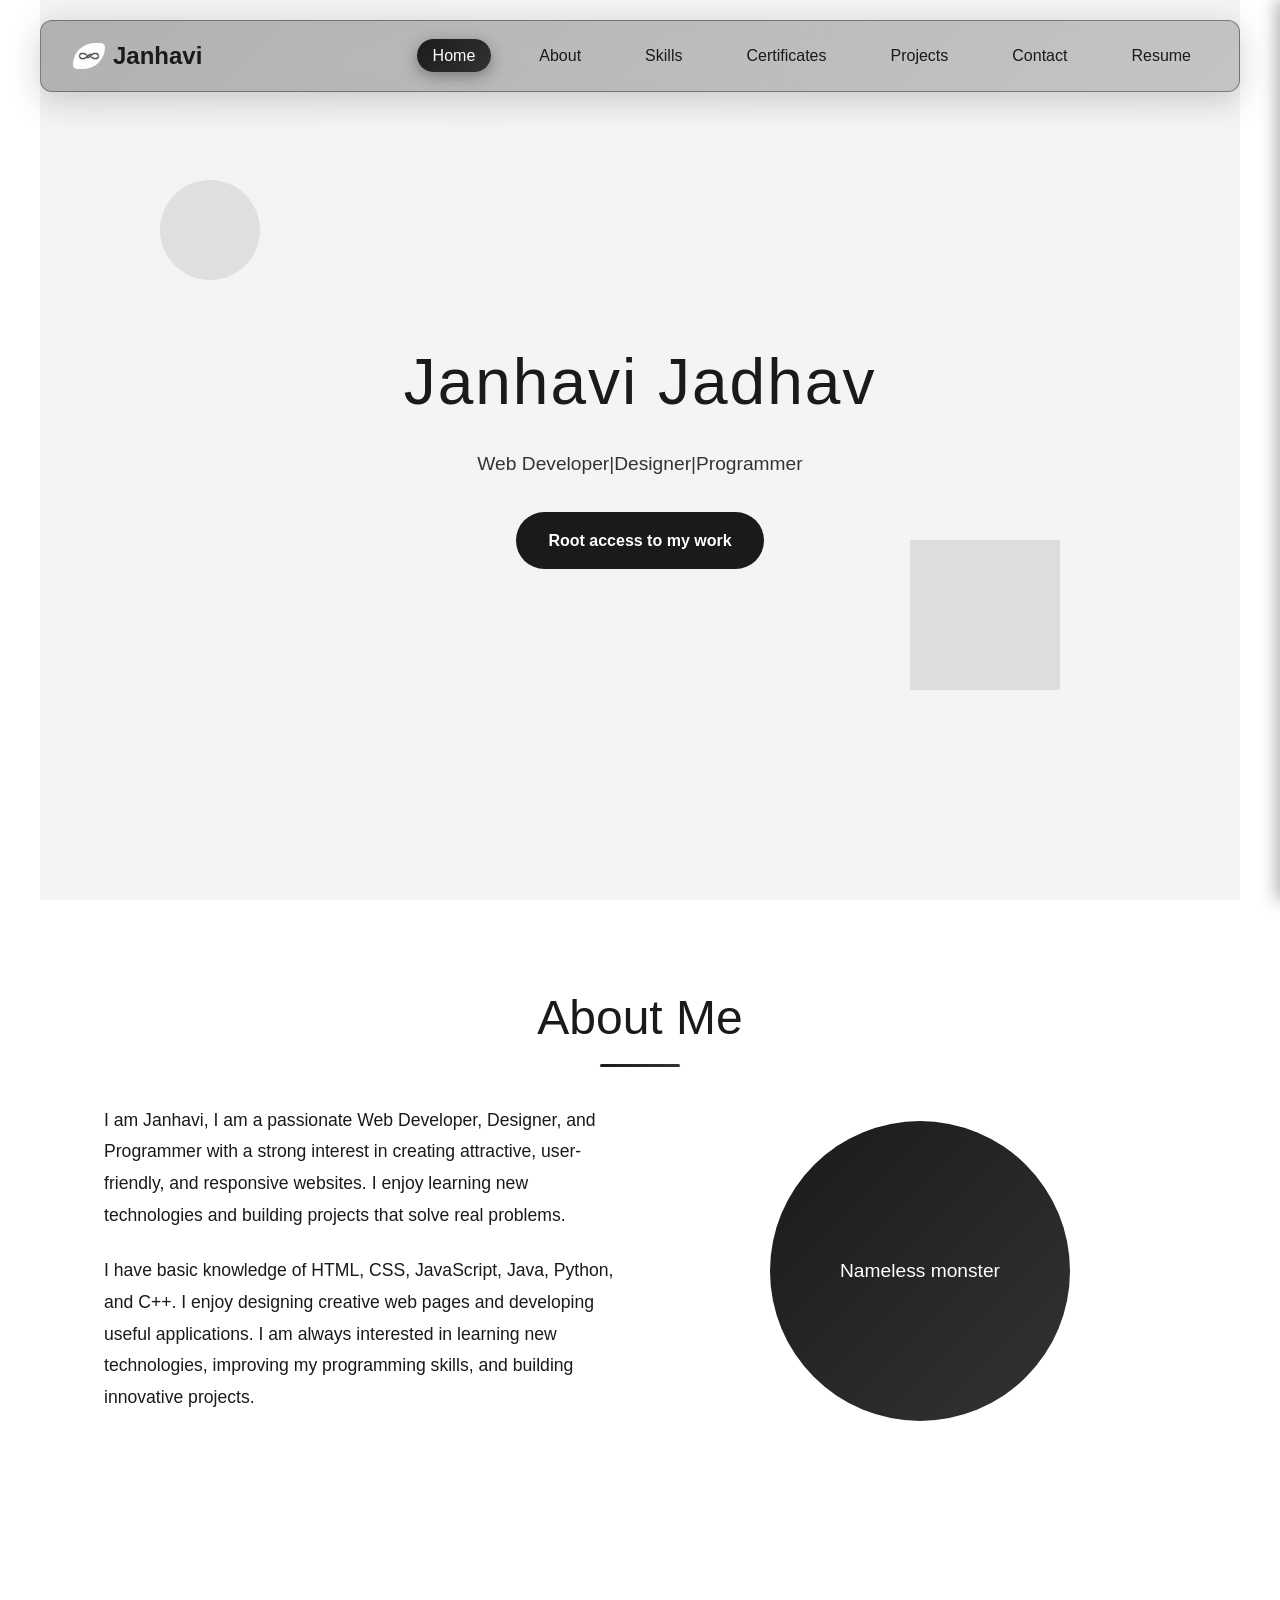
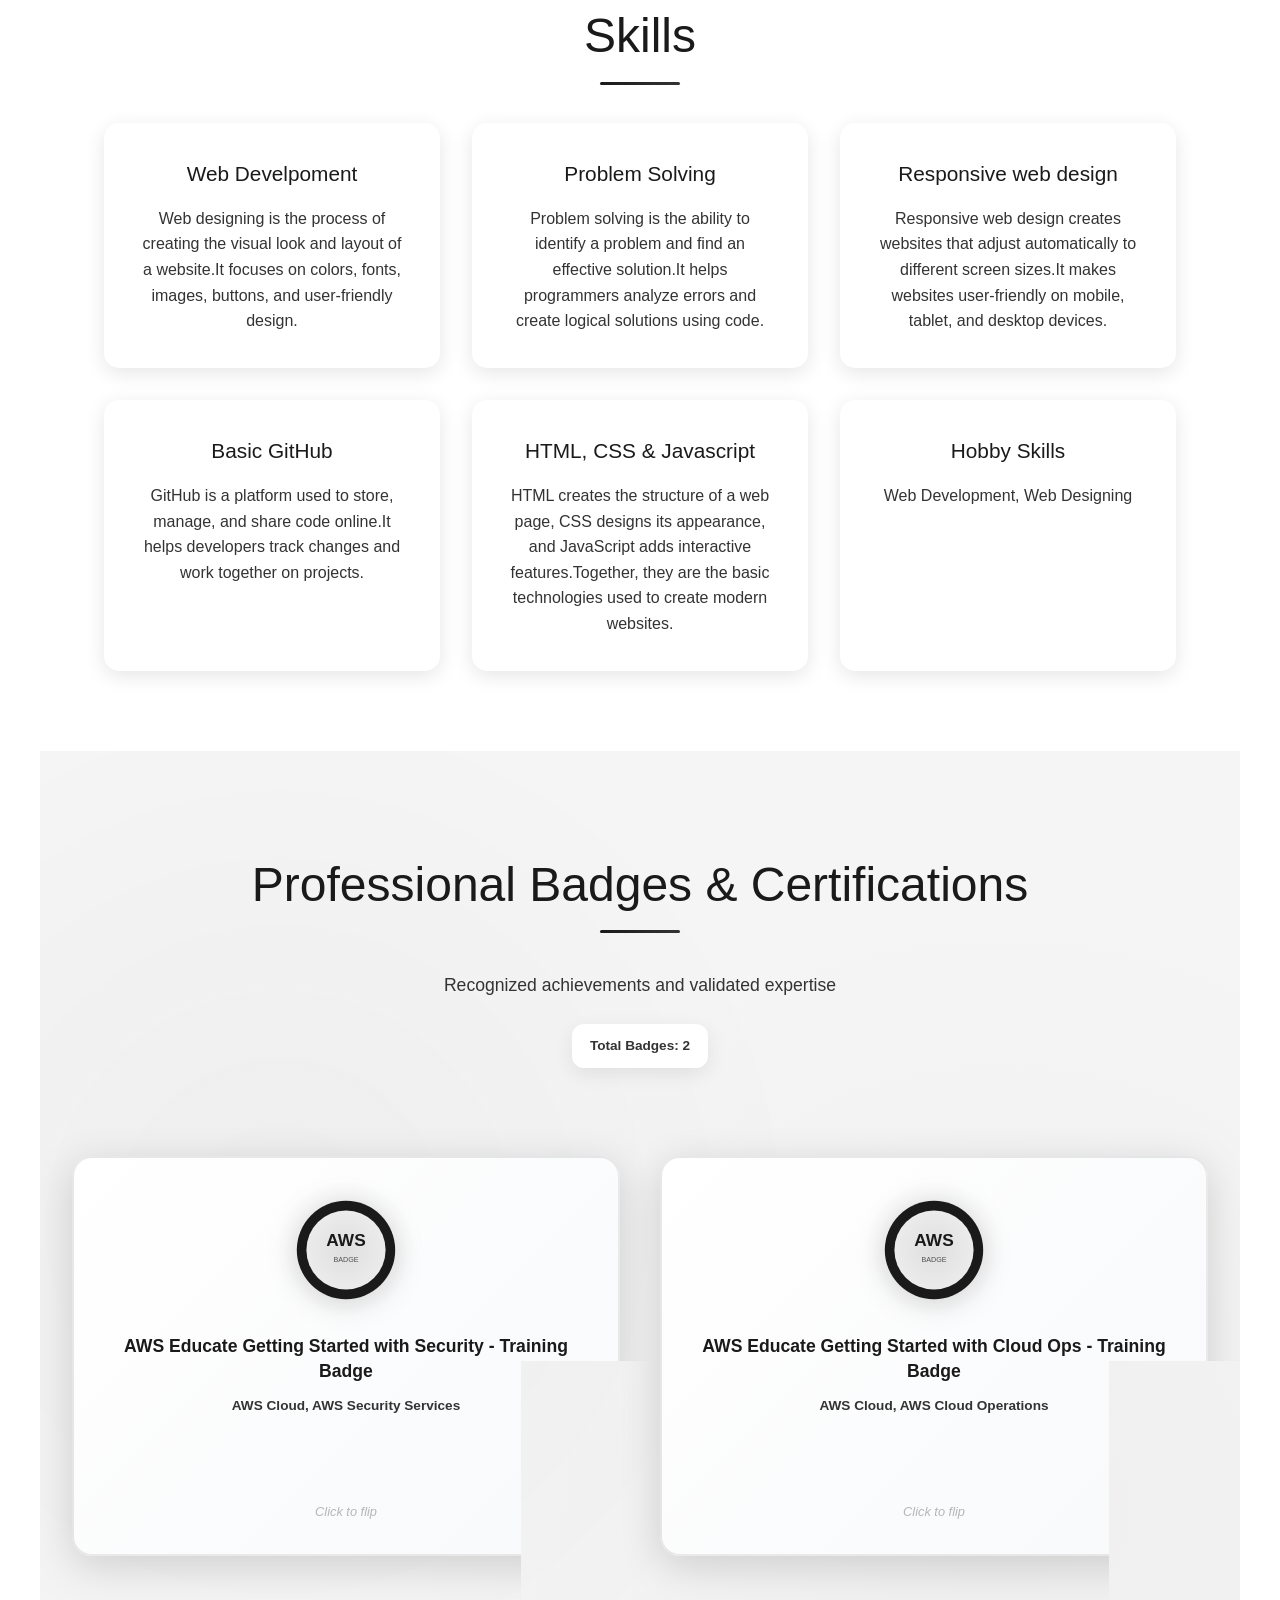
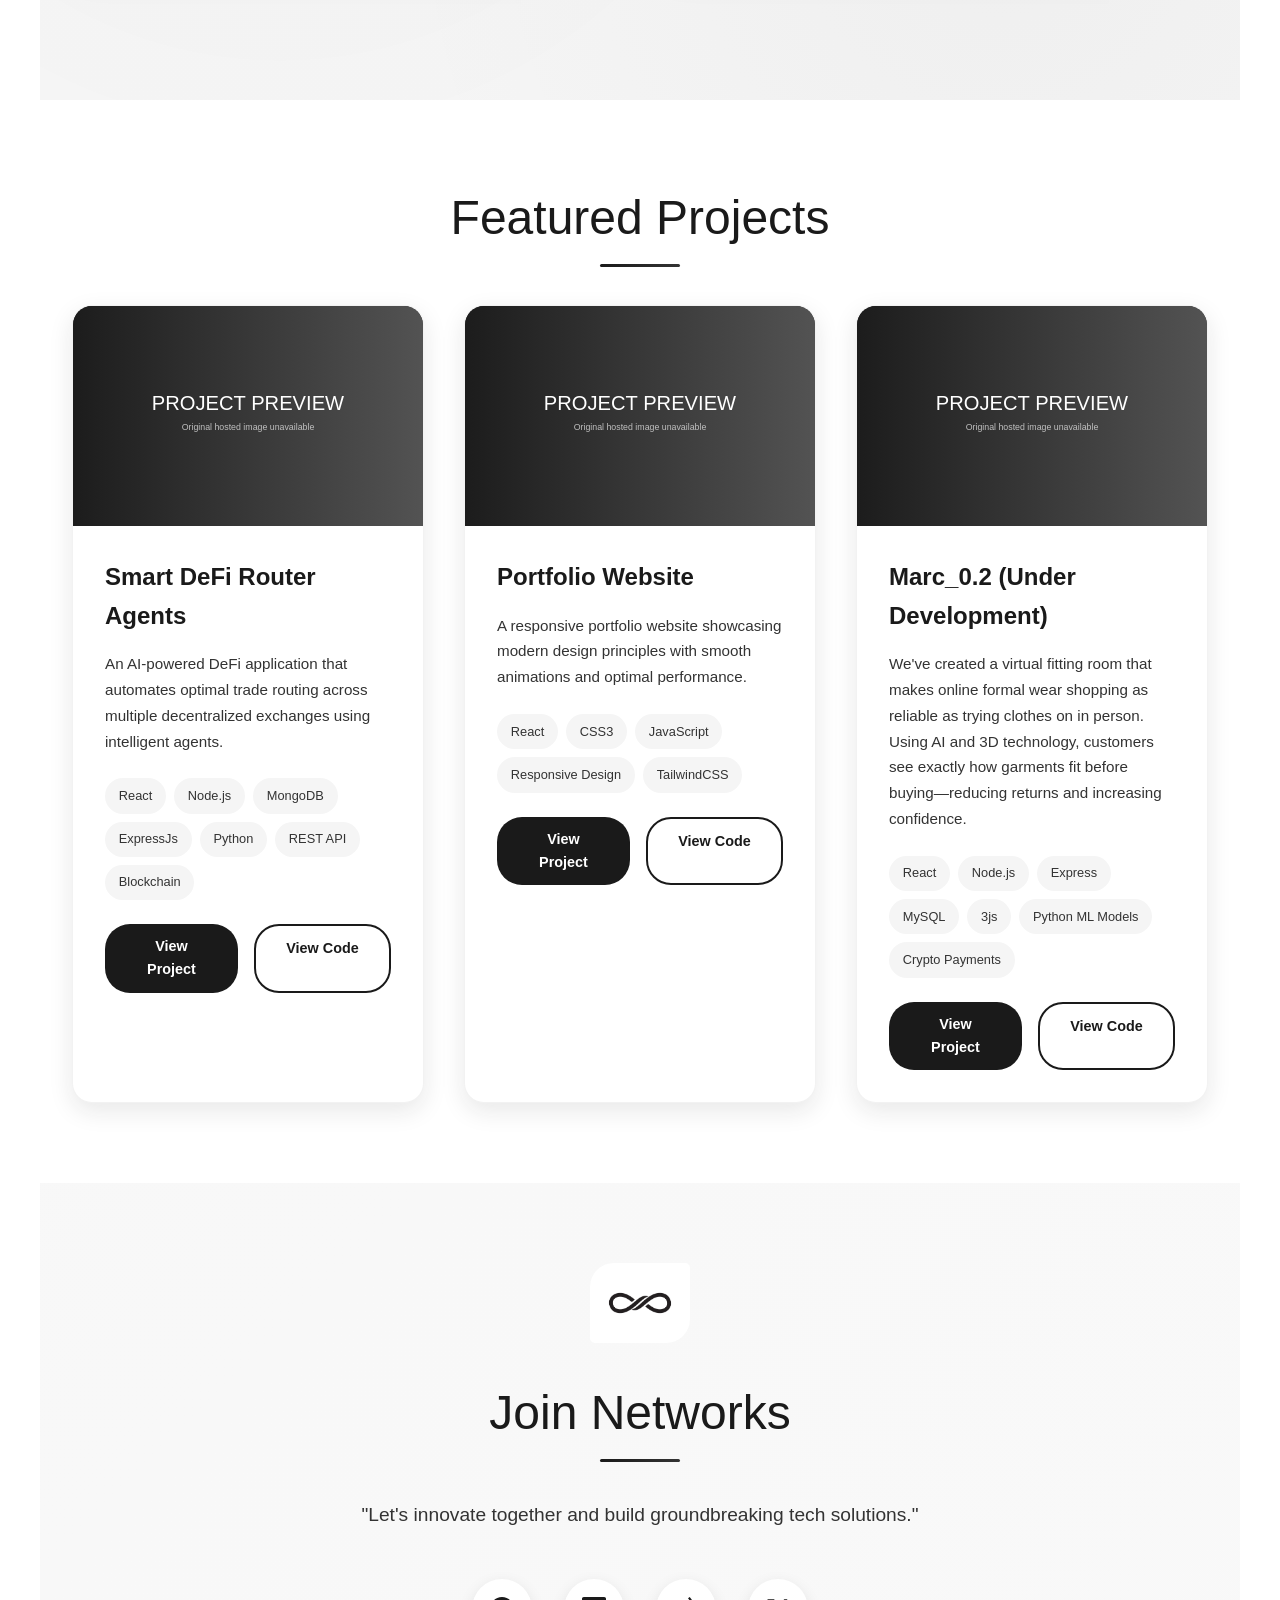
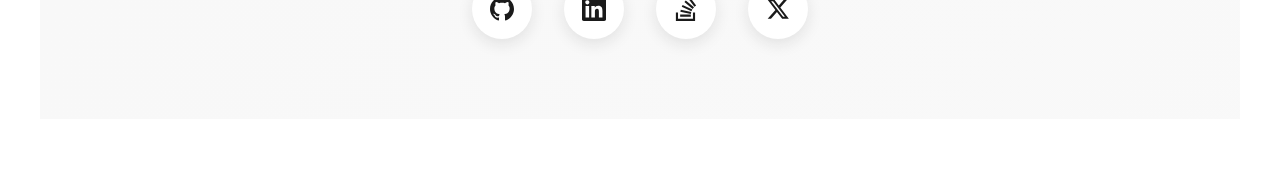
==== index.html @ e9f33928 "first commit" ====
<!doctype html>
<html lang="en">
<head>
  <meta charset="UTF-8" />
  <meta name="viewport" content="width=device-width, initial-scale=1.0" />
  <meta name="description" content="Janhavi Jadhav portfolio recreation in plain HTML, CSS and JavaScript." />
  <title>Janhavi Jadhav</title>
  <link rel="icon" href="assets/images/sb-mark.jpg" type="image/svg+xml" />
  <link rel="stylesheet" href="assets/css/styles.css" />
  <link rel="stylesheet" href="resume1.html">
  <script src="assets/js/main.js" defer></script>
</head>
<body>
  <div class="progress-bar" id="progressBar" style="width:0%"></div>

  <!-- Mobile sidebar -->
  <div class="sidebar-overlay" id="sidebarOverlay"></div>

  <aside class="sidebar" id="sidebar" aria-label="Mobile navigation">
    <div class="sidebar-header flex justify-between items-center">
      <div class="sidebar-logo flex items-center gap-2">
        <img src="assets/images/sb-mark.jpg" alt="Logo" class="logo-section" />
        <span>Janhavi</span>
      </div>

      <button class="hamburger active" id="sidebarClose" aria-label="Close navigation">
        <span></span><span></span><span></span>
      </button>
    </div>

    <ul class="sidebar-nav">
      <li><a class="sidebar-link active" href="#home">Home</a></li>
      <li><a class="sidebar-link" href="#about">About</a></li>
      <li><a class="sidebar-link" href="#skills">Skills</a></li>
      <li><a class="sidebar-link" href="#badges">Certificates</a></li>
      <li><a class="sidebar-link" href="#projects">Projects</a></li>
      <li><a class="sidebar-link" href="#contact">Contact</a></li>
      <li><a class="nav-link" href="resume1.html">Resume</a></li>
    </ul>
  </aside>

  <!-- Desktop / mobile top navigation -->
  <nav>
    <div class="nav-contains">
      <div class="nav-container">
        <div class="logo flex items-center gap-2 max-w-6xl">
          <a href="#home" aria-label="Go home">
            <img src="assets/images/sb-mark.jpg" alt="Logo" class="logo-section" />
          </a>
          <span>Janhavi</span>
        </div>

        <ul class="nav-links">
          <li><a class="nav-link active" href="#home">Home</a></li>
          <li><a class="nav-link" href="#about">About</a></li>
          <li><a class="nav-link" href="#skills">Skills</a></li>
          <li><a class="nav-link" href="#badges">Certificates</a></li>
          <li><a class="nav-link" href="#projects">Projects</a></li>
          <li><a class="nav-link" href="#contact">Contact</a></li>
          <li><a class="nav-link" href="Resume1.html">Resume</a></li>
        </ul>

        <button class="hamburger" id="hamburger" aria-label="Open navigation">
          <span></span><span></span><span></span>
        </button>
      </div>
    </div>
  </nav>

  <main>
    <!-- HERO -->
    <section id="home" class="hero">
      <div class="floating-shape shape-1"></div>
      <div class="floating-shape shape-2"></div>

      <div class="hero-content">
        <h1>Janhavi Jadhav</h1>
        <p>Web Developer|Designer|Programmer</p>
        <a href="#about" class="cta-button">Root access to my work</a>
      </div>
    </section>

    <!-- ABOUT -->
    <section id="about">
      <h2 class="section-title">About Me</h2>

      <div class="about-content">
        <div class="about-text">
          <p>
            I am Janhavi, I am a passionate Web Developer, Designer, and Programmer with a strong interest 
            in creating attractive, user-friendly, and responsive websites.
            I enjoy learning new technologies and building projects that solve real problems.
          </p>
          <p>
             
            I have basic knowledge of HTML, CSS, JavaScript, Java, Python, and C++. I enjoy designing creative web pages and developing useful applications.
             I am always interested in learning new technologies, improving my programming skills, and building innovative projects.
          </p>
        </div>

        <div class="about-image">
          <div class="profile-placeholder">
            <!-- The source application currently supplies an empty image src here. -->
            <span>Nameless monster</span>
          </div>
        </div>
      </div>
    </section>

    <!-- SKILLS -->
    <section id="skills">
      <h2 class="section-title">Skills</h2>
      <div class="skills-grid" id="skillsGrid"></div>
    </section>

    <!-- BADGES -->
    <section id="badges" class="badges-section">
      <div class="badges-container">
        <div class="section-header">
          <div class="section-header-left">
           <h2 class="section-title">Professional Badges &amp; Certifications</h2>
            <p class="section-subtitle">Recognized achievements and validated expertise</p>
          </div>
       
          <div class="total-badges" aria-hidden="false">
            <span class="total-label">Total Badges: <span id="totalBadgeCount">7</span></span>
          </div>
        </div>
 

        <div class="badge-filters" id="badgeFilters"></div>
        <div class="badges-grid" id="badgesGrid"></div>
        <div class="no-badges" id="noBadges" hidden>
          <p>No badges found in this category</p>
        </div>
      </div>
    </section>

    <!--PROJECTS -->
    <section id="projects" class="projects-section">
      <div class="projects-container">
        <h2 class="section-title">Featured Projects</h2>
        <div class="projects-grid" id="projectsGrid"></div>
      </div>
    </section>

    <!-- CONTACT -->
    <section id="contact" class="contact-section">
      <div class="flex flex-col items-center">
        <a href="#home" aria-label="Back to home">
          <img
            src="assets/images/sb-mark.jpg"
            alt="Logo"
            class="logo-img"
            onerror="this.onerror=null;this.src='assets/images/sb-mark.svg';"
          />
        </a>
        <h2 class="section-title">Join Networks</h2>
      </div>

      <p class="contact-description">"Let's innovate together and build groundbreaking tech solutions."</p>

      <div class="social-links">
        <a href="https://github.com/janhavi-jadhav" class="social-link github" target="_blank" rel="noopener noreferrer" title="GitHub" aria-label="GitHub">
          <svg width="24" height="24" viewBox="0 0 24 24" fill="currentColor" aria-hidden="true">
            <path d="M12 0c-6.626 0-12 5.373-12 12 0 5.302 3.438 9.8 8.207 11.387.599.111.793-.261.793-.577v-2.234c-3.338.726-4.033-1.416-4.033-1.416-.546-1.387-1.333-1.756-1.333-1.756-1.089-.745.083-.729.083-.729 1.205.084 1.839 1.237 1.839 1.237 1.07 1.834 2.807 1.304 3.492.997.107-.775.418-1.305.762-1.604-2.665-.305-5.467-1.334-5.467-5.931 0-1.311.469-2.381 1.236-3.221-.124-.303-.535-1.524.117-3.176 0 0 1.008-.322 3.301 1.23.957-.266 1.983-.399 3.003-.404 1.02.005 2.047.138 3.006.404 2.291-1.552 3.297-1.23 3.297-1.23.653 1.653.242 2.874.118 3.176.77.84 1.235 1.911 1.235 3.221 0 4.609-2.807 5.624-5.479 5.921.43.372.823 1.102.823 2.222v3.293c0 .319.192.694.801.576 4.765-1.589 8.199-6.086 8.199-11.386 0-6.627-5.373-12-12-12z"/>
          </svg>
        </a>

        <a href="https://www.linkedin.com/in/janhavi-jadhav-4122003-artificialintelligence/" class="social-link linkedin" target="_blank" rel="noopener noreferrer" title="LinkedIn" aria-label="LinkedIn">
          <svg width="24" height="24" viewBox="0 0 24 24" fill="currentColor" aria-hidden="true">
            <path d="M20.447 20.452h-3.554v-5.569c0-1.328-.027-3.037-1.852-3.037-1.853 0-2.136 1.445-2.136 2.939v5.667H9.351V9h3.414v1.561h.046c.477-.9 1.637-1.85 3.37-1.85 3.601 0 4.267 2.37 4.267 5.455v6.286zM5.337 7.433c-1.144 0-2.063-.926-2.063-2.065 0-1.138.92-2.063 2.063-2.063 1.14 0 2.064.925 2.064 2.063 0 1.139-.925 2.065-2.064 2.065zm1.782 13.019H3.555V9h3.564v11.452zM22.225 0H1.771C.792 0 0 .774 0 1.729v20.542C0 23.227.792 24 1.771 24h20.451C23.2 24 24 23.227 24 22.271V1.729C24 .774 23.2 0 22.222 0h.003z"/>
          </svg>
        </a>

        <a href="https://stackoverflow.com/users/13561032/janhavi-jadhav" class="social-link stackoverflow" target="_blank" rel="noopener noreferrer" title="Stack Overflow" aria-label="Stack Overflow">
          <svg width="24" height="24" viewBox="0 0 24 24" fill="currentColor" aria-hidden="true">
            <path d="M15.725 0l-1.72 1.277 6.39 8.588 1.716-1.277L15.725 0zm-3.94 3.418l-1.369 1.644 8.225 6.85 1.369-1.644-8.225-6.85zm-3.15 4.465l-.905 1.94 9.702 4.517.904-1.94-9.701-4.517zm-1.85 4.86l-.44 2.093 10.473 2.201.44-2.092-10.473-2.203zM1.89 15.47V24h19.19v-8.53h-2.133v6.397H4.021v-6.396H1.89zm4.265 2.133v2.13h10.66v-2.13H6.154Z"/>
          </svg>
        </a>

        <a href="https://x.com/janhavi_jadhav0159" class="social-link twitter" target="_blank" rel="noopener noreferrer" title="X" aria-label="X">
          <svg width="24" height="24" viewBox="0 0 24 24" fill="currentColor" aria-hidden="true">
            <path d="M18.244 2.25h3.308l-7.227 8.26 8.502 11.24H16.17l-5.214-6.817L4.99 21.75H1.68l7.73-8.835L1.254 2.25H8.08l4.713 6.231zm-1.161 17.52h1.833L7.084 4.126H5.117z"/>
          </svg>
        </a>
      </div>
    </section>
  </main>
</body>
</html>
---- assets/css/styles.css ----
.icon {
    border: 2px solid #1a1a1a;
    border-radius: 1rem
}

.progress-bar {
    position: fixed;
    top: 0;
    left: 0;
    height: 3px;
    background: linear-gradient(90deg,var(--primary-color),var(--silver-color));
    z-index: 1001;
    transition: width .1s ease
}

nav {
    position: fixed;
    top: 1.25rem;
    left: 50%;
    transform: translate(-50%);
    max-width: 75rem;
    width: calc(100% - 2.5rem);
    background: linear-gradient(135deg,#1a1a1a4d,#33333340);
    backdrop-filter: blur(20px);
    -webkit-backdrop-filter: blur(20px);
    border: 1px solid rgba(51,51,51,.5);
    border-radius: 12px;
    z-index: 50;
    padding: 1rem 2rem;
    transition: all .3s ease;
    box-shadow: 0 8px 32px #1a1a1a33
}

.nav-container {
    max-width: 72rem;
    display: flex;
    justify-content: space-between;
    align-items: center;
    margin: 0 auto
}

.logo {
    font-size: 1.5rem;
    font-weight: 700;
    transition: color .3s ease;
    color: #1a1a1a
}

.logo:hover {
    color: #333;
    transform: scale(1.05)
}

.nav-links {
    display: flex;
    list-style: none;
    gap: 2rem
}

.nav-links a {
    text-decoration: none;
    color: #1a1a1a;
    font-weight: 500;
    position: relative;
    padding: .5rem 1rem;
    transition: all .3s ease;
    border-radius: 25px
}

.nav-links a:hover {
    color: #333;
    background: #33333326;
    transform: translateY(-2px)
}

.nav-links a.active {
    background: linear-gradient(135deg,#1a1a1a,#333);
    color: #fff;
    transform: scale(1.1);
    box-shadow: 0 4px 15px #1a1a1a66
}

.logo-section {
    width: 2rem;
    height: auto;
    border-end-end-radius: 1.5rem;
    border-top-left-radius: 1.5rem;
    border-top-right-radius: .3rem;
    border-bottom-left-radius: .3rem;
    transition: all .3s ease
}

.logo-section:hover {
    transform: scale(1.05);
    border-radius: 1.5rem;
    border: 2px solid #c0c0c0;
    background-color: #f5f5f5;
    padding: .5rem;
    box-shadow: 0 5px 15px #0000001a
}

.hamburger {
    display: none;
    flex-direction: column;
    cursor: pointer;
    gap: 4px;
    padding: 8px;
    border-radius: 4px;
    transition: all .3s ease
}

.hamburger:hover {
    background-color: #33333326
}

.hamburger span {
    width: 25px;
    height: 3px;
    background-color: #1a1a1a;
    transition: all .3s ease;
    border-radius: 2px
}

.hamburger.active span:nth-child(1) {
    transform: rotate(45deg) translate(6px,6px)
}

.hamburger.active span:nth-child(2) {
    opacity: 0
}

.hamburger.active span:nth-child(3) {
    transform: rotate(-45deg) translate(6px,-6px)
}

.sidebar {
    position: fixed;
    top: 0;
    right: -300px;
    width: 300px;
    height: 100vh;
    background: linear-gradient(180deg,#1a1a1af2,#333333e6);
    -webkit-backdrop-filter: blur(20px);
    backdrop-filter: blur(20px);
    z-index: 1001;
    transition: right .3s ease;
    padding: 2rem 0;
    box-shadow: -5px 0 15px #1a1a1a4d
}

.sidebar.active {
    right: 0
}

.sidebar-header {
    padding: 0 2rem 2rem;
    border-bottom: 1px solid rgba(51,51,51,.4);
    margin-bottom: 2rem
}

.sidebar-logo {
    font-size: 1.5rem;
    font-weight: 700;
    color: #fff
}

.sidebar-nav {
    list-style: none;
    padding: 0
}

.sidebar-nav li {
    margin: 0
}

.sidebar-nav a {
    display: block;
    padding: 1rem 2rem;
    text-decoration: none;
    color: #ffffffe6;
    font-weight: 500;
    transition: all .3s ease;
    border-left: 4px solid transparent
}

.sidebar-nav a:hover {
    background: #3333334d;
    border-left-color: #333;
    color: #fff;
    transform: translate(10px)
}

.sidebar-nav a.active {
    background: linear-gradient(90deg,#1a1a1a,#333);
    color: #fff;
    border-left-color: #333
}

.sidebar-overlay {
    position: fixed;
    top: 0;
    left: 0;
    width: 100%;
    height: 100%;
    background: #00000080;
    z-index: 999;
    opacity: 0;
    visibility: hidden;
    transition: all .3s ease
}

.sidebar-overlay.active {
    opacity: 1;
    visibility: visible
}

@media (max-width: 768px) {
    .nav-links {
        display:none
    }

    .hamburger {
        display: flex
    }
}

@media (max-width: 480px) {
    .sidebar {
        width:100%;
        right: -100%
    }
}

.hero {
    height: 100vh;
    display: flex;
    align-items: center;
    justify-content: center;
    text-align: center;
    background: linear-gradient(135deg,#1a1a1a0d,#3333330d);
    position: relative;
    overflow: hidden
}

.hero-content {
    opacity: 0;
    transform: translateY(50px);
    animation: fadeInUp 1s ease forwards .5s
}

.hero h1 {
    font-size: 4rem;
    margin-bottom: 1rem;
    font-weight: 300;
    letter-spacing: 2px;
    transition: color .3s ease
}

.hero h1:hover {
    color: #333;
    transform: scale(1.05)
}

.hero p {
    font-size: 1.2rem;
    color: var(--dark-gray);
    margin-bottom: 2rem;
    transition: all .3s ease
}

.hero p:hover {
    color: #333
}

.cta-button {
    padding: 1rem 2rem;
    background: #1a1a1a;
    color: #fff;
    text-decoration: none;
    border-radius: 50px;
    font-weight: 700;
    transition: all .3s ease;
    display: inline-block
}

.cta-button:hover {
    background: #333;
    transform: translateY(-3px);
    box-shadow: 0 10px 30px #3333334d
}

@media (max-width: 768px) {
    .hero h1 {
        font-size:3rem
    }
}

@media (max-width: 480px) {
    .hero h1 {
        font-size:2.3rem
    }
}

.about-content {
    display: grid;
    grid-template-columns: 1fr 1fr;
    gap: 3rem;
    align-items: center
}

.about-text {
    font-size: 1.1rem;
    line-height: 1.8;
    transition: color .3s ease
}

.about-text:hover {
    color: #333
}

.about-text p {
    margin-bottom: 1.5rem
}

.about-image {
    text-align: center
}

.profile-placeholder {
    width: 300px;
    height: 300px;
    background: linear-gradient(135deg,#1a1a1a,#333);
    border-radius: 50%;
    margin: 0 auto;
    display: flex;
    align-items: center;
    justify-content: center;
    font-size: 1.2rem;
    color: #fff;
    transition: all .3s ease
}

.profile-placeholder:hover {
    transform: scale(1.1) rotate(5deg);
    box-shadow: 0 20px 40px #0003
}

@media (max-width: 768px) {
    .about-content {
        grid-template-columns:1fr;
        text-align: center
    }

    .profile-placeholder {
        width: 250px;
        height: 250px
    }
}

@media (max-width: 480px) {
    .profile-placeholder {
        width:200px;
        height: 200px
    }
}

.skills-grid {
    display: grid;
    grid-template-columns: repeat(auto-fit,minmax(250px,1fr));
    gap: 2rem;
    margin-top: 2rem
}

.skill-card {
    background: #fff;
    padding: 2rem;
    border-radius: 15px;
    box-shadow: 0 5px 20px #0000001a;
    text-align: center;
    transition: all .3s ease;
    border: 2px solid transparent
}

.skill-card:hover {
    transform: translateY(-10px);
    box-shadow: 0 15px 40px #3333;
    border-color: #333
}

.skill-card:hover h3 {
    color: #333
}

.skill-card h3 {
    margin-bottom: 1rem;
    font-size: 1.3rem;
    transition: color .3s ease
}

.skill-card p {
    color: var(--dark-gray);
    line-height: 1.6;
    transition: color .3s ease
}

@media (max-width: 768px) {
    .skills-grid {
        grid-template-columns:1fr
    }
}

.badges-section {
    padding: 6rem 2rem;
    background: var(--light-gray);
    position: relative;
    overflow: hidden
}

.badges-section:before {
    content: "";
    position: absolute;
    inset: 0;
    background: radial-gradient(circle at 20% 50%,rgba(26,26,26,.03) 0%,transparent 50%),radial-gradient(circle at 80% 80%,rgba(51,51,51,.03) 0%,transparent 50%);
    pointer-events: none
}

.badges-container {
    max-width: 1200px;
    margin: 0 auto;
    position: relative;
    z-index: 1
}

.section-header {
    display: flex;
    flex-direction: column;
    align-items: center;
    justify-content: space-between;
    place-content: center;
    gap: 1.5rem;
    margin-bottom: 3rem;
    animation: slideInDown .8s ease-out
}

.section-header-left {
    display: flex;
    flex-direction: column;
    place-content: center
}

.section-title {
    font-size: 2.5rem;
    font-weight: 700;
    color: var(--primary-color);
    margin-bottom: .5rem;
    text-align: left
}

.section-subtitle {
    font-size: 1.1rem;
    color: var(--secondary-color);
    font-weight: 400;
    display: flex;
    place-content: center
}

.total-badges {
    display: flex;
    flex-direction: column;
    align-items: flex-end;
    gap: .25rem;
    background: #fff;
    padding: .6rem 1rem;
    border-radius: 12px;
    box-shadow: 0 6px 20px #00000014;
    border: 2px solid transparent
}

.total-label {
    font-size: .85rem;
    color: var(--secondary-color);
    font-weight: 600
}

.total-number {
    font-size: 1.4rem;
    font-weight: 800;
    color: var(--primary-color)
}

.badge-filters {
    display: flex;
    flex-wrap: wrap;
    gap: 1rem;
    justify-content: center;
    margin-bottom: 2.5rem;
    animation: slideInUp .8s ease-out .2s both
}

.filter-btn {
    padding: .7rem 1.5rem;
    border: 2px solid #ddd;
    background: #fff;
    color: var(--primary-color);
    border-radius: 25px;
    cursor: pointer;
    font-weight: 600;
    font-size: .95rem;
    transition: all .3s ease;
    position: relative;
    overflow: hidden
}

.filter-btn:hover {
    transform: translateY(-2px);
    box-shadow: 0 5px 15px #1a1a1a33;
    border-color: var(--primary-color)
}

.filter-btn.active {
    background: var(--primary-color);
    color: #fff;
    border-color: var(--primary-color);
    box-shadow: 0 8px 20px #1a1a1a4d
}

.badge-stats {
    display: flex;
    gap: 2rem;
    justify-content: center;
    margin-bottom: 3rem;
    flex-wrap: wrap;
    animation: slideInUp .8s ease-out .4s both
}

.stat-item {
    display: flex;
    flex-direction: column;
    align-items: center;
    padding: 1.5rem 2rem;
    background: #fff;
    border-radius: 15px;
    box-shadow: 0 5px 15px #00000014;
    min-width: 150px;
    border: 2px solid transparent;
    transition: all .3s ease
}

.stat-item:hover {
    border-color: var(--primary-color);
    box-shadow: 0 8px 25px #1a1a1a26
}

.stat-number {
    font-size: 2.5rem;
    font-weight: 700;
    color: var(--primary-color);
    margin-bottom: .5rem
}

.stat-label {
    font-size: .95rem;
    color: var(--secondary-color);
    font-weight: 600
}

.badges-grid {
    display: grid;
    grid-template-columns: repeat(auto-fit,minmax(280px,1fr));
    gap: 2.5rem;
    margin-bottom: 3rem;
    animation: slideInUp .8s ease-out .6s both
}

.badge-card-wrapper {
    perspective: 1000px;
    height: 400px
}

.badge-card-wrapper.visible {
    animation: fadeInUp .8s ease-out
}

.badges-card {
    width: 100%;
    height: 100%;
    position: relative;
    transition: transform .6s cubic-bezier(.68,-.55,.265,1.55);
    transform-style: preserve-3d;
    cursor: pointer
}

.badges-card.flipped {
    transform: rotateY(180deg)
}

.card-front,.card-back {
    position: absolute;
    width: 100%;
    height: 100%;
    backface-visibility: hidden;
    display: flex;
    flex-direction: column;
    justify-content: center;
    align-items: center;
    padding: 2rem;
    border-radius: 20px;
    box-shadow: 0 10px 40px #00000026
}

.card-front {
    background: linear-gradient(135deg,#fff,#f8f9fb);
    text-align: center;
    border: 2px solid var(--accent-gray);
    z-index: 2;
    opacity: 1;
    visibility: visible
}

.card-front:hover {
    border-color: var(--primary-color);
    box-shadow: 0 15px 50px #1a1a1a33;
    transform: translateY(-5px)
}

.badges-card.flipped .card-front {
    opacity: 0;
    visibility: hidden
}

.badge-image-wrapper {
    position: relative;
    margin-bottom: 1.5rem;
    width: 120px;
    height: 120px;
    display: flex;
    align-items: center;
    justify-content: center
}

.badge-image {
    width: 100%;
    height: 100%;
    object-fit: contain;
    filter: drop-shadow(0 4px 15px rgba(26,26,26,.15));
    transition: transform .3s ease
}

.badge-image-wrapper:hover .badge-image {
    transform: scale(1.1) rotate(5deg)
}

.badge-glow {
    position: absolute;
    top: 50%;
    left: 50%;
    width: 140px;
    height: 140px;
    transform: translate(-50%,-50%);
    background: radial-gradient(circle,rgba(26,26,26,.1) 0%,transparent 70%);
    border-radius: 50%;
    animation: glow 3s ease-in-out infinite;
    pointer-events: none
}

@keyframes glow {
    0%,to {
        box-shadow: 0 0 20px #1a1a1a26,inset 0 0 20px #1a1a1a0d
    }

    50% {
        box-shadow: 0 0 40px #1a1a1a40,inset 0 0 20px #1a1a1a1a
    }
}

.badge-title {
    font-size: 1.1rem;
    font-weight: 700;
    color: var(--primary-color);
    margin-bottom: .8rem;
    line-height: 1.4;
    transition: color .3s ease
}

.badge-skills {
    font-size: .85rem;
    color: var(--secondary-color);
    margin-bottom: 1rem;
    font-weight: 600;
    line-height: 1.5
}

.card-flip-hint {
    font-size: .8rem;
    color: #999;
    margin-top: auto;
    font-style: italic;
    opacity: .7;
    transition: opacity .3s ease
}

.badges-card:hover .card-flip-hint {
    opacity: 1;
    color: var(--primary-color)
}

.card-back {
    background: linear-gradient(135deg,var(--primary-color) 0%,var(--secondary-color) 100%);
    transform: rotateY(180deg);
    color: #fff;
    border: none;
    opacity: 1;
    visibility: visible
}

.card-back-content {
    text-align: center;
    width: 100%
}

.issued-label {
    font-size: .9rem;
    font-weight: 600;
    opacity: .9;
    margin-bottom: .3rem
}

.issued-date {
    font-size: 1.3rem;
    font-weight: 700;
    margin-bottom: 1.5rem
}

.issued-by-label {
    font-size: .9rem;
    font-weight: 600;
    opacity: .9;
    margin-bottom: .3rem
}

.issued-by-name {
    font-size: 1.1rem;
    font-weight: 700;
    margin-bottom: 1.5rem
}

.verify-link {
    display: inline-block;
    padding: .8rem 1.5rem;
    background: #fff3;
    color: #fff;
    text-decoration: none;
    border-radius: 25px;
    border: 2px solid rgba(255,255,255,.3);
    font-weight: 600;
    transition: all .3s ease;
    margin-top: auto
}

.verify-link:hover {
    background: #fff;
    color: var(--primary-color);
    border-color: #fff;
    transform: translateY(-2px);
    box-shadow: 0 5px 15px #0003
}

.no-badges {
    text-align: center;
    padding: 3rem;
    background: #fff;
    border-radius: 15px;
    color: #999;
    font-size: 1.1rem
}

@keyframes slideInDown {
    0% {
        opacity: 0;
        transform: translateY(-30px)
    }

    to {
        opacity: 1;
        transform: translateY(0)
    }
}

@keyframes slideInUp {
    0% {
        opacity: 0;
        transform: translateY(30px)
    }

    to {
        opacity: 1;
        transform: translateY(0)
    }
}

@keyframes fadeInUp {
    0% {
        opacity: 0;
        transform: translateY(20px)
    }

    to {
        opacity: 1;
        transform: translateY(0)
    }
}

@media (max-width: 1024px) {
    .badges-grid {
        grid-template-columns:repeat(auto-fit,minmax(250px,1fr));
        gap: 2rem
    }

    .section-title {
        font-size: 2rem
    }
}

@media (max-width: 768px) {
    .badges-section {
        padding:4rem 1.5rem
    }

    .badges-grid {
        grid-template-columns: 1fr;
        gap: 1.5rem
    }

    .section-header {
        flex-direction: column;
        align-items: flex-start;
        gap: 1rem
    }

    .total-badges {
        align-self: stretch;
        justify-content: center;
        flex-direction: row;
        align-items: center;
        gap: .75rem;
        padding: .5rem .75rem
    }

    .badge-filters {
        gap: .7rem
    }

    .filter-btn {
        padding: .6rem 1.2rem;
        font-size: .9rem
    }

    .section-title {
        font-size: 1.8rem
    }

    .section-subtitle {
        font-size: 1rem
    }

    .badge-card-wrapper {
        height: 380px
    }

    .card-front,.card-back {
        padding: 1.5rem
    }

    .badge-stats {
        flex-direction: column;
        align-items: center;
        gap: 1rem
    }

    .stat-item {
        width: 100%;
        max-width: 200px
    }
}

@media (max-width: 480px) {
    .badges-section {
        padding:3rem 1rem
    }

    .section-title {
        font-size: 1.5rem
    }

    .badge-filters {
        gap: .5rem
    }

    .filter-btn {
        padding: .5rem 1rem;
        font-size: .85rem
    }

    .badge-card-wrapper {
        height: 350px
    }

    .card-front,.card-back {
        padding: 1.2rem
    }

    .badge-image-wrapper {
        width: 100px;
        height: 100px;
        margin-bottom: 1rem
    }

    .badge-title {
        font-size: 1rem
    }

    .badge-skills {
        font-size: .8rem
    }
}

:root {
    --primary-color: #1a1a1a;
    --secondary-color: #333333;
    --light-gray: #f5f5f5;
    --dark-gray: #333;
    --white: #ffffff;
    --shadow-light: rgba(26, 26, 26, .1);
    --shadow-medium: rgba(51, 51, 51, .2);
    --shadow-heavy: rgba(51, 51, 51, .3)
}

.projects-section {
    padding: 5rem 0;
    background: var(--white);
    font-family: Arial,sans-serif;
    opacity: 1;
    transform: translateY(0)
}

.projects-container {
    max-width: 1200px;
    margin: 0 auto;
    padding: 0 2rem
}

.section-title {
    font-size: 3rem;
    text-align: center;
    margin-bottom: 3rem;
    font-weight: 300;
    color: var(--primary-color);
    transition: all .3s ease;
    position: relative
}

.section-title:after {
    content: "";
    position: absolute;
    bottom: -10px;
    left: 50%;
    transform: translate(-50%);
    width: 80px;
    height: 3px;
    background: linear-gradient(90deg,var(--primary-color),var(--secondary-color));
    border-radius: 2px
}

.projects-grid {
    display: grid;
    grid-template-columns: repeat(auto-fit,minmax(350px,1fr));
    gap: 2.5rem;
    margin-top: 2rem
}

.project-card {
    background: var(--white);
    border-radius: 20px;
    overflow: hidden;
    box-shadow: 0 8px 25px var(--shadow-light);
    transition: all .4s cubic-bezier(.175,.885,.32,1.275);
    position: relative;
    cursor: pointer;
    border: 1px solid rgba(0,0,0,.05)
}

.project-card:hover {
    transform: translateY(-15px) scale(1.02);
    box-shadow: 0 25px 60px var(--shadow-medium)
}

.project-card:before {
    content: "";
    position: absolute;
    top: 0;
    left: -100%;
    width: 100%;
    height: 100%;
    background: linear-gradient(90deg,transparent,rgba(255,255,255,.2),transparent);
    transition: left .6s ease;
    z-index: 1
}

.project-card:hover:before {
    left: 100%
}

.project-image {
    height: 220px;
    background: linear-gradient(135deg,#1a1a1a,#333);
    display: flex;
    align-items: center;
    justify-content: center;
    position: relative;
    overflow: hidden;
    transition: all .4s ease
}

.project-img {
    width: 100%;
    height: 100%;
    object-fit: cover;
    display: block;
    transition: all .4s ease
}

.project-card:hover .project-img {
    transform: scale(1.05)
}

.project-card:hover .project-image {
    background: linear-gradient(135deg,#333,#1a1a1a)
}

.image-placeholder {
    font-size: 1.2rem;
    color: var(--dark-gray);
    font-weight: 500;
    transition: all .3s ease;
    z-index: 2;
    position: relative
}

.project-card:hover .image-placeholder {
    color: var(--white);
    transform: scale(1.1)
}

.project-content {
    padding: 2rem;
    position: relative;
    z-index: 2
}

.project-title {
    font-size: 1.5rem;
    font-weight: 600;
    margin-bottom: 1rem;
    color: var(--primary-color);
    transition: all .3s ease
}

.project-card:hover .project-title {
    color: var(--silver-color);
    transform: translate(5px)
}

.project-description {
    color: var(--dark-gray);
    line-height: 1.7;
    margin-bottom: 1.5rem;
    font-size: .95rem;
    transition: all .3s ease
}

.project-card:hover .project-description {
    color: var(--silver-color)
}

.project-technologies {
    display: flex;
    flex-wrap: wrap;
    gap: .5rem;
    margin-bottom: 1.5rem
}

.tech-tag {
    background: var(--light-gray);
    color: var(--dark-gray);
    padding: .4rem .8rem;
    border-radius: 20px;
    font-size: .8rem;
    font-weight: 500;
    transition: all .3s ease;
    border: 1px solid transparent
}

.project-card:hover .tech-tag {
    background: var(--primary-color);
    color: var(--white);
    transform: translateY(-2px);
    border-color: var(--silver-color)
}

.project-actions {
    display: flex;
    gap: 1rem;
    margin-top: 1.5rem
}

.btn-primary,.btn-secondary {
    padding: .7rem 1.5rem;
    border: none;
    border-radius: 25px;
    font-weight: 600;
    font-size: .9rem;
    cursor: pointer;
    transition: all .3s ease;
    text-decoration: none;
    display: inline-block;
    text-align: center;
    position: relative;
    overflow: hidden;
    font-family: inherit
}

.btn-primary {
    background: var(--primary-color);
    color: var(--white);
    flex: 1
}

.btn-primary:hover {
    background: var(--secondary-color);
    transform: translateY(-2px);
    box-shadow: 0 8px 20px var(--shadow-medium)
}

.btn-secondary {
    background: transparent;
    color: var(--primary-color);
    border: 2px solid var(--primary-color);
    flex: 1
}

.btn-secondary:hover {
    background: var(--primary-color);
    color: var(--white);
    transform: translateY(-2px);
    box-shadow: 0 8px 20px var(--shadow-medium)
}

@keyframes fadeInUp {
    0% {
        opacity: 0;
        transform: translateY(30px)
    }

    to {
        opacity: 1;
        transform: translateY(0)
    }
}

.project-card {
    animation: fadeInUp .6s ease forwards
}

.project-card:nth-child(1) {
    animation-delay: .1s
}

.project-card:nth-child(2) {
    animation-delay: .2s
}

.project-card:nth-child(3) {
    animation-delay: .3s
}

@media (max-width: 1024px) {
    .projects-grid {
        grid-template-columns:repeat(auto-fit,minmax(300px,1fr));
        gap: 2rem
    }
}

@media (max-width: 768px) {
    .projects-section {
        padding:3rem 0
    }

    .projects-container {
        padding: 0 1rem
    }

    .section-title {
        font-size: 2.5rem
    }

    .projects-grid {
        grid-template-columns: 1fr;
        gap: 1.5rem
    }

    .project-content {
        padding: 1.5rem
    }

    .project-actions {
        flex-direction: column
    }

    .btn-primary,.btn-secondary {
        width: 100%
    }
}

@media (max-width: 480px) {
    .section-title {
        font-size:2rem
    }

    .projects-container {
        padding: 0 .5rem
    }

    .project-image {
        height: 180px
    }

    .project-content {
        padding: 1rem
    }

    .project-title {
        font-size: 1.3rem
    }

    .project-description {
        font-size: .9rem
    }

    .tech-tag {
        font-size: .75rem;
        padding: .3rem .6rem
    }
}

.project-card:focus-within {
    outline: 3px solid var(--silver-color);
    outline-offset: 2px
}

.btn-primary:focus,.btn-secondary:focus {
    outline: 2px solid var(--silver-color);
    outline-offset: 2px
}

.contact-section {
    background: linear-gradient(135deg,#1a1a1a08,#33333308);
    text-align: center;
    padding: 5rem 5%
}

.section-title {
    font-size: 3rem;
    text-align: center;
    margin-bottom: 3rem;
    font-weight: 300;
    transition: color .3s ease;
    color: #1a1a1a
}

.section-title:hover {
    color: #333;
    transform: scale(1.05)
}

.contact-description {
    font-size: 1.2rem;
    color: #333;
    margin-bottom: 2rem;
    line-height: 1.6
}

.social-links {
    display: flex;
    justify-content: center;
    gap: 2rem;
    margin-top: 3rem;
    flex-wrap: wrap
}

.social-link {
    display: flex;
    align-items: center;
    justify-content: center;
    width: 60px;
    height: 60px;
    background: #fff;
    border-radius: 50%;
    text-decoration: none;
    color: #1a1a1a;
    font-size: 1.5rem;
    box-shadow: 0 5px 15px #1a1a1a1a;
    transition: all .3s ease
}

.social-link:hover {
    background: #1a1a1a;
    color: #fff;
    transform: translateY(-5px) scale(1.1);
    box-shadow: 0 15px 30px #3333334d
}

.social-link.github:hover {
    background: #333
}

.social-link.linkedin:hover {
    background: #0077b5
}

.social-link.stackoverflow:hover {
    background: #f48024
}

.social-link.twitter:hover {
    background: #000
}

.logo-img {
    width: 100px;
    height: auto;
    margin-bottom: 2rem;
    border-end-end-radius: 1.5rem;
    border-top-left-radius: 1.5rem;
    border-top-right-radius: .3rem;
    border-bottom-left-radius: .3rem
}

.logo-img:hover {
    transform: scale(1.05);
    transition: transform .3s ease;
    border-radius: 1.5rem;
    border: 2px solid #333333;
    background-color: #f5f5f5;
    padding: .5rem;
    box-shadow: 0 5px 15px #3333
}

@media (max-width: 768px) {
    .section-title {
        font-size:2rem
    }

    .social-links {
        flex-wrap: wrap;
        gap: 1.5rem
    }
}

@media (max-width: 480px) {
    .section-title {
        font-size:1.5rem
    }

    .social-links {
        gap: 1rem
    }

    .social-link {
        width: 50px;
        height: 50px;
        font-size: 1.2rem
    }
}

/*! tailwindcss v4.1.11 | MIT License | https://tailwindcss.com */
@layer properties {
    @supports (((-webkit-hyphens: none)) and (not (margin-trim:inline))) or ((-moz-orient:inline) and (not (color:rgb(from red r g b)))) {
        *,:before,:after,::backdrop {
            --tw-rotate-x:initial;
            --tw-rotate-y: initial;
            --tw-rotate-z: initial;
            --tw-skew-x: initial;
            --tw-skew-y: initial;
            --tw-blur: initial;
            --tw-brightness: initial;
            --tw-contrast: initial;
            --tw-grayscale: initial;
            --tw-hue-rotate: initial;
            --tw-invert: initial;
            --tw-opacity: initial;
            --tw-saturate: initial;
            --tw-sepia: initial;
            --tw-drop-shadow: initial;
            --tw-drop-shadow-color: initial;
            --tw-drop-shadow-alpha: 100%;
            --tw-drop-shadow-size: initial
        }
    }
}

@layer theme {
    :root,:host {
        --font-sans: ui-sans-serif,system-ui,sans-serif,"Apple Color Emoji","Segoe UI Emoji","Segoe UI Symbol","Noto Color Emoji";
        --font-mono: ui-monospace,SFMono-Regular,Menlo,Monaco,Consolas,"Liberation Mono","Courier New",monospace;
        --spacing: .25rem;
        --container-6xl: 72rem;
        --default-font-family: var(--font-sans);
        --default-mono-font-family: var(--font-mono)
    }
}

@layer base {
    *,:after,:before,::backdrop {
        box-sizing: border-box;
        border: 0 solid;
        margin: 0;
        padding: 0
    }

    ::file-selector-button {
        box-sizing: border-box;
        border: 0 solid;
        margin: 0;
        padding: 0
    }

    html,: host {
        -webkit-text-size-adjust:100%;
        tab-size: 4;
        line-height: 1.5;
        font-family: var(--default-font-family,ui-sans-serif,system-ui,sans-serif,"Apple Color Emoji","Segoe UI Emoji","Segoe UI Symbol","Noto Color Emoji");
        font-feature-settings: var(--default-font-feature-settings,normal);
        font-variation-settings: var(--default-font-variation-settings,normal);
        -webkit-tap-highlight-color: transparent
    }

    hr {
        height: 0;
        color: inherit;
        border-top-width: 1px
    }

    abbr: where([title]) {
        -webkit-text-decoration:underline dotted;
        text-decoration: underline dotted
    }

    h1,h2,h3,h4,h5,h6 {
        font-size: inherit;
        font-weight: inherit
    }

    a {
        color: inherit;
        -webkit-text-decoration: inherit;
        text-decoration: inherit
    }

    b,strong {
        font-weight: bolder
    }

    code,kbd,samp,pre {
        font-family: var(--default-mono-font-family,ui-monospace,SFMono-Regular,Menlo,Monaco,Consolas,"Liberation Mono","Courier New",monospace);
        font-feature-settings: var(--default-mono-font-feature-settings,normal);
        font-variation-settings: var(--default-mono-font-variation-settings,normal);
        font-size: 1em
    }

    small {
        font-size: 80%
    }

    sub,sup {
        vertical-align: baseline;
        font-size: 75%;
        line-height: 0;
        position: relative
    }

    sub {
        bottom: -.25em
    }

    sup {
        top: -.5em
    }

    table {
        text-indent: 0;
        border-color: inherit;
        border-collapse: collapse
    }

    :-moz-focusring {
        outline: auto
    }

    progress {
        vertical-align: baseline
    }

    summary {
        display: list-item
    }

    ol,ul,menu {
        list-style: none
    }

    img,svg,video,canvas,audio,iframe,embed,object {
        vertical-align: middle;
        display: block
    }

    img,video {
        max-width: 100%;
        height: auto
    }

    button,input,select,optgroup,textarea {
        font: inherit;
        font-feature-settings: inherit;
        font-variation-settings: inherit;
        letter-spacing: inherit;
        color: inherit;
        opacity: 1;
        background-color: #0000;
        border-radius: 0
    }

    ::file-selector-button {
        font: inherit;
        font-feature-settings: inherit;
        font-variation-settings: inherit;
        letter-spacing: inherit;
        color: inherit;
        opacity: 1;
        background-color: #0000;
        border-radius: 0
    }

    :where(select: is([multiple],[size])) optgroup {
        font-weight:bolder
    }

    :where(select: is([multiple],[size])) optgroup option {
        padding-inline-start:20px
    }

    ::file-selector-button {
        margin-inline-end:4px}

    ::placeholder {
        opacity: 1
    }

    @supports (not ((-webkit-appearance: -apple-pay-button))) or (contain-intrinsic-size:1px) {
        ::placeholder {
            color:currentColor
        }

        @supports (color: color-mix(in lab,red,red)) {
            ::placeholder {
                color:color-mix(in oklab,currentcolor 50%,transparent)
            }
        }
    }

    textarea {
        resize: vertical
    }

    ::-webkit-search-decoration {
        -webkit-appearance: none
    }

    ::-webkit-date-and-time-value {
        min-height: 1lh;
        text-align: inherit
    }

    ::-webkit-datetime-edit {
        display: inline-flex
    }

    ::-webkit-datetime-edit-fields-wrapper {
        padding: 0
    }

    ::-webkit-datetime-edit {
        padding-block:0}

    ::-webkit-datetime-edit-year-field {
        padding-block:0}

    ::-webkit-datetime-edit-month-field {
        padding-block:0}

    ::-webkit-datetime-edit-day-field {
        padding-block:0}

    ::-webkit-datetime-edit-hour-field {
        padding-block:0}

    ::-webkit-datetime-edit-minute-field {
        padding-block:0}

    ::-webkit-datetime-edit-second-field {
        padding-block:0}

    ::-webkit-datetime-edit-millisecond-field {
        padding-block:0}

    ::-webkit-datetime-edit-meridiem-field {
        padding-block:0}

    :-moz-ui-invalid {
        box-shadow: none
    }

    button,input: where([type=button],[type=reset],[type=submit]) {
        appearance:button
    }

    ::file-selector-button {
        appearance: button
    }

    ::-webkit-inner-spin-button {
        height: auto
    }

    ::-webkit-outer-spin-button {
        height: auto
    }

    [hidden]: where(:not([hidden=until-found])) {
        display:none!important
    }
}

@layer components;@layer utilities {
    .visible {
        visibility: visible
    }

    .relative {
        position: relative
    }

    .static {
        position: static
    }

    .contents {
        display: contents
    }

    .flex {
        display: flex
    }

    .hidden {
        display: none
    }

    .max-w-6xl {
        max-width: var(--container-6xl)
    }

    .transform {
        transform: var(--tw-rotate-x,)var(--tw-rotate-y,)var(--tw-rotate-z,)var(--tw-skew-x,)var(--tw-skew-y,)
    }

    .resize {
        resize: both
    }

    .flex-col {
        flex-direction: column
    }

    .items-center {
        align-items: center
    }

    .justify-between {
        justify-content: space-between
    }

    .gap-2 {
        gap: calc(var(--spacing)*2)
    }

    .filter {
        filter: var(--tw-blur,)var(--tw-brightness,)var(--tw-contrast,)var(--tw-grayscale,)var(--tw-hue-rotate,)var(--tw-invert,)var(--tw-saturate,)var(--tw-sepia,)var(--tw-drop-shadow,)
    }
}

* {
    box-sizing: border-box;
    margin: 0;
    padding: 0
}

:root {
    --primary-color: #1a1a1a;
    --secondary-color: #333;
    --accent-gray: #3333331a;
    --light-gray: #f5f5f5;
    --dark-gray: #333
}

body {
    color: var(--primary-color);
    scroll-behavior: smooth;
    font-family: Arial,sans-serif;
    line-height: 1.6;
    overflow-x: hidden
}

section {
    opacity: 0;
    max-width: 1200px;
    margin: 0 auto;
    padding: 5rem 5%;
    transition: all .8s;
    transform: translateY(50px)
}

section.animate {
    opacity: 1;
    transform: translateY(0)
}

.section-title {
    text-align: center;
    margin-bottom: 3rem;
    font-size: 3rem;
    font-weight: 300;
    transition: color .3s
}

.section-title:hover {
    color: var(--secondary-color);
    transform: scale(1.05)
}

.floating-shape {
    opacity: .1;
    animation: 6s ease-in-out infinite float;
    position: absolute
}

.shape-1 {
    background: var(--secondary-color);
    border-radius: 50%;
    width: 100px;
    height: 100px;
    animation-delay: 0s;
    top: 20%;
    left: 10%
}

.shape-2 {
    background: var(--primary-color);
    width: 150px;
    height: 150px;
    animation-delay: 2s;
    top: 60%;
    right: 15%;
    transform: rotate(45deg)
}

@keyframes fadeInUp {
    to {
        opacity: 1;
        transform: translateY(0)
    }
}

@keyframes float {
    0%,to {
        transform: translateY(0)rotate(0)
    }

    50% {
        transform: translateY(-20px)rotate(5deg)
    }
}

@media (max-width: 768px) {
    .section-title {
        font-size:2rem
    }
}

@media (max-width: 480px) {
    .section-title {
        font-size:1.5rem
    }
}

@property --tw-rotate-x {
    syntax: "*";
    inherits: false
}

@property --tw-rotate-y {
    syntax: "*";
    inherits: false
}

@property --tw-rotate-z {
    syntax: "*";
    inherits: false
}

@property --tw-skew-x {
    syntax: "*";
    inherits: false
}

@property --tw-skew-y {
    syntax: "*";
    inherits: false
}

@property --tw-blur {
    syntax: "*";
    inherits: false
}

@property --tw-brightness {
    syntax: "*";
    inherits: false
}

@property --tw-contrast {
    syntax: "*";
    inherits: false
}

@property --tw-grayscale {
    syntax: "*";
    inherits: false
}

@property --tw-hue-rotate {
    syntax: "*";
    inherits: false
}

@property --tw-invert {
    syntax: "*";
    inherits: false
}

@property --tw-opacity {
    syntax: "*";
    inherits: false
}

@property --tw-saturate {
    syntax: "*";
    inherits: false
}

@property --tw-sepia {
    syntax: "*";
    inherits: false
}

@property --tw-drop-shadow {
    syntax: "*";
    inherits: false
}

@property --tw-drop-shadow-color {
    syntax: "*";
    inherits: false
}

@property --tw-drop-shadow-alpha {
    syntax: "<percentage>";
    inherits: false;
    initial-value: 100%
}

@property --tw-drop-shadow-size {
    syntax: "*";
    inherits: false
}


/* ============================================================
   Standalone compatibility additions
   The source stylesheet references --silver-color but the
   supplied CSS snippet does not define it.
   ============================================================ */
:root {
    --silver-color: #c0c0c0;
}

button.hamburger {
    border: 0;
    background: transparent;
}

.sidebar-header.items-center {
    align-items: center;
}

.profile-placeholder span {
    color: #fff;
    text-align: center;
    padding: 1rem;
}

.badges-grid[aria-busy="true"],
.projects-grid[aria-busy="true"] {
    min-height: 200px;
}

[hidden] {
    display: none !important;
}

@media (prefers-reduced-motion: reduce) {
    html {
        scroll-behavior: auto;
    }

    *, *::before, *::after {
        animation-duration: .01ms !important;
        animation-iteration-count: 1 !important;
        transition-duration: .01ms !important;
    }
}
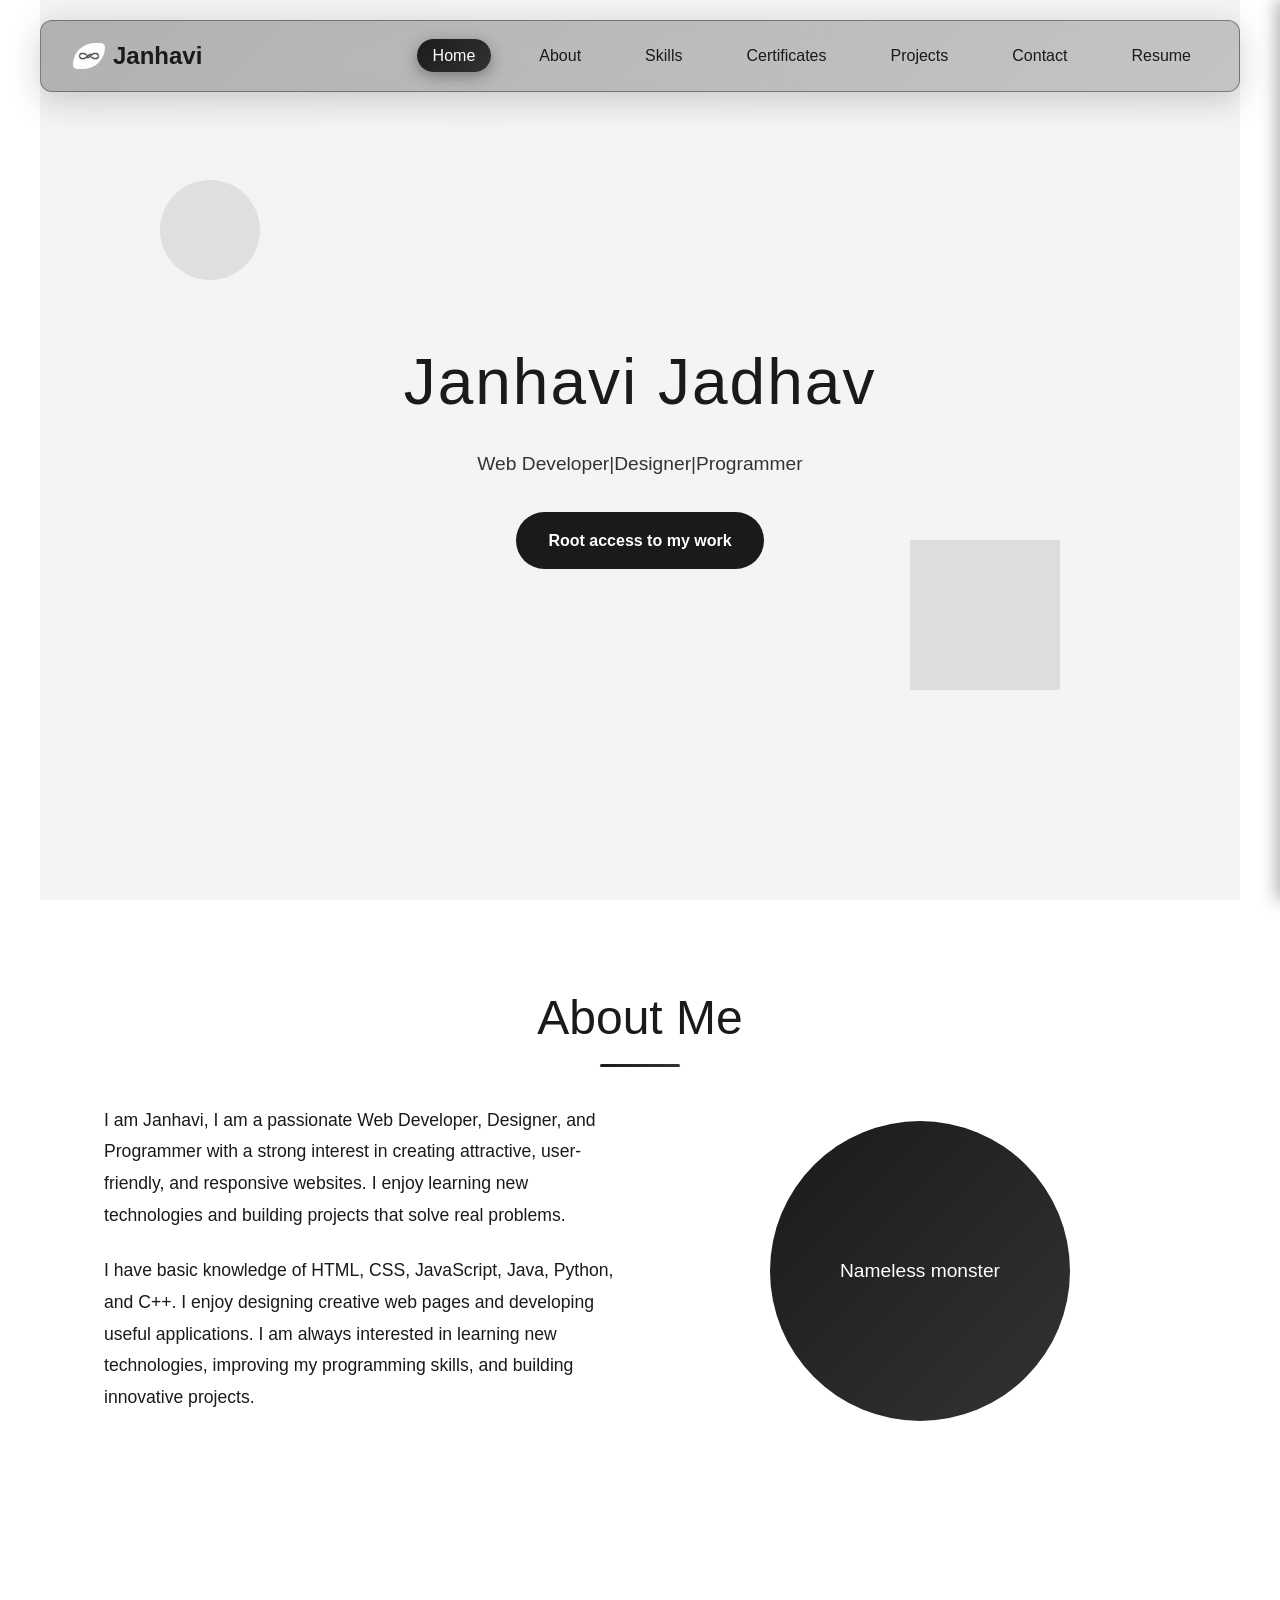
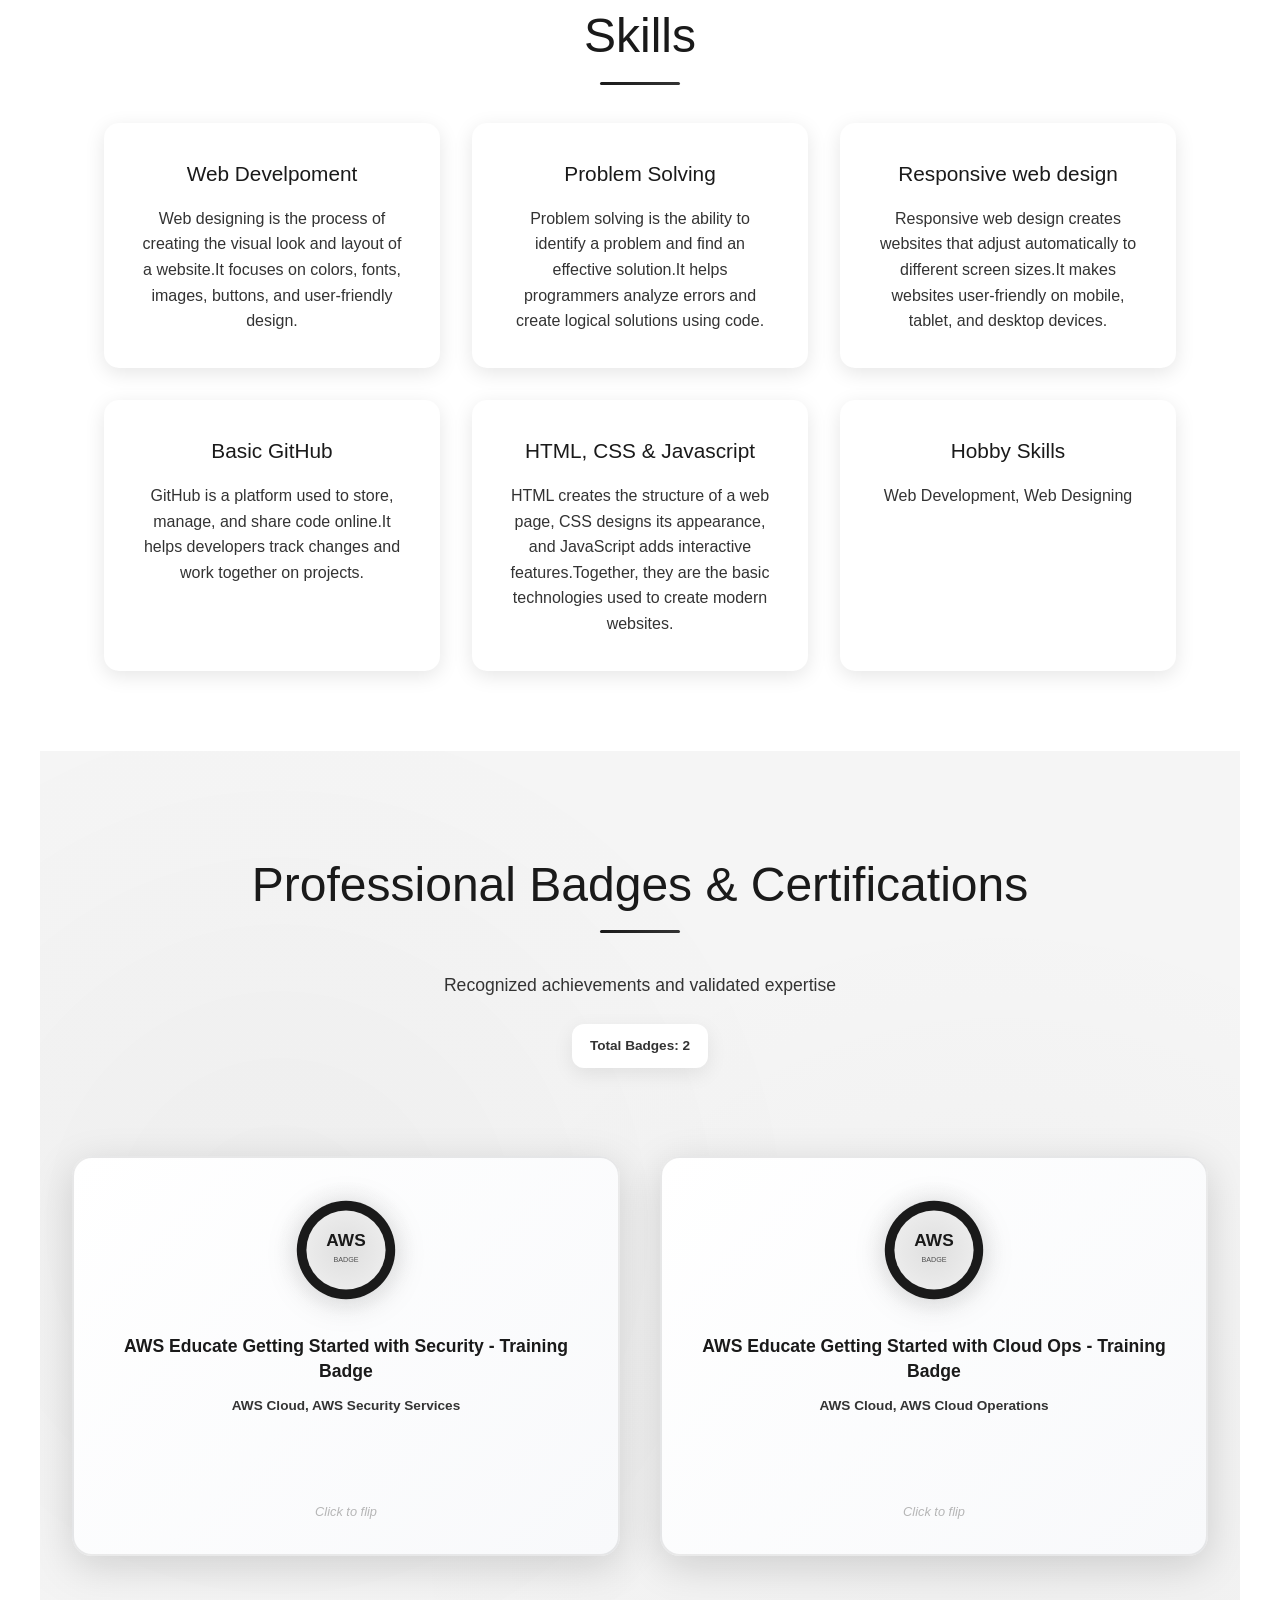
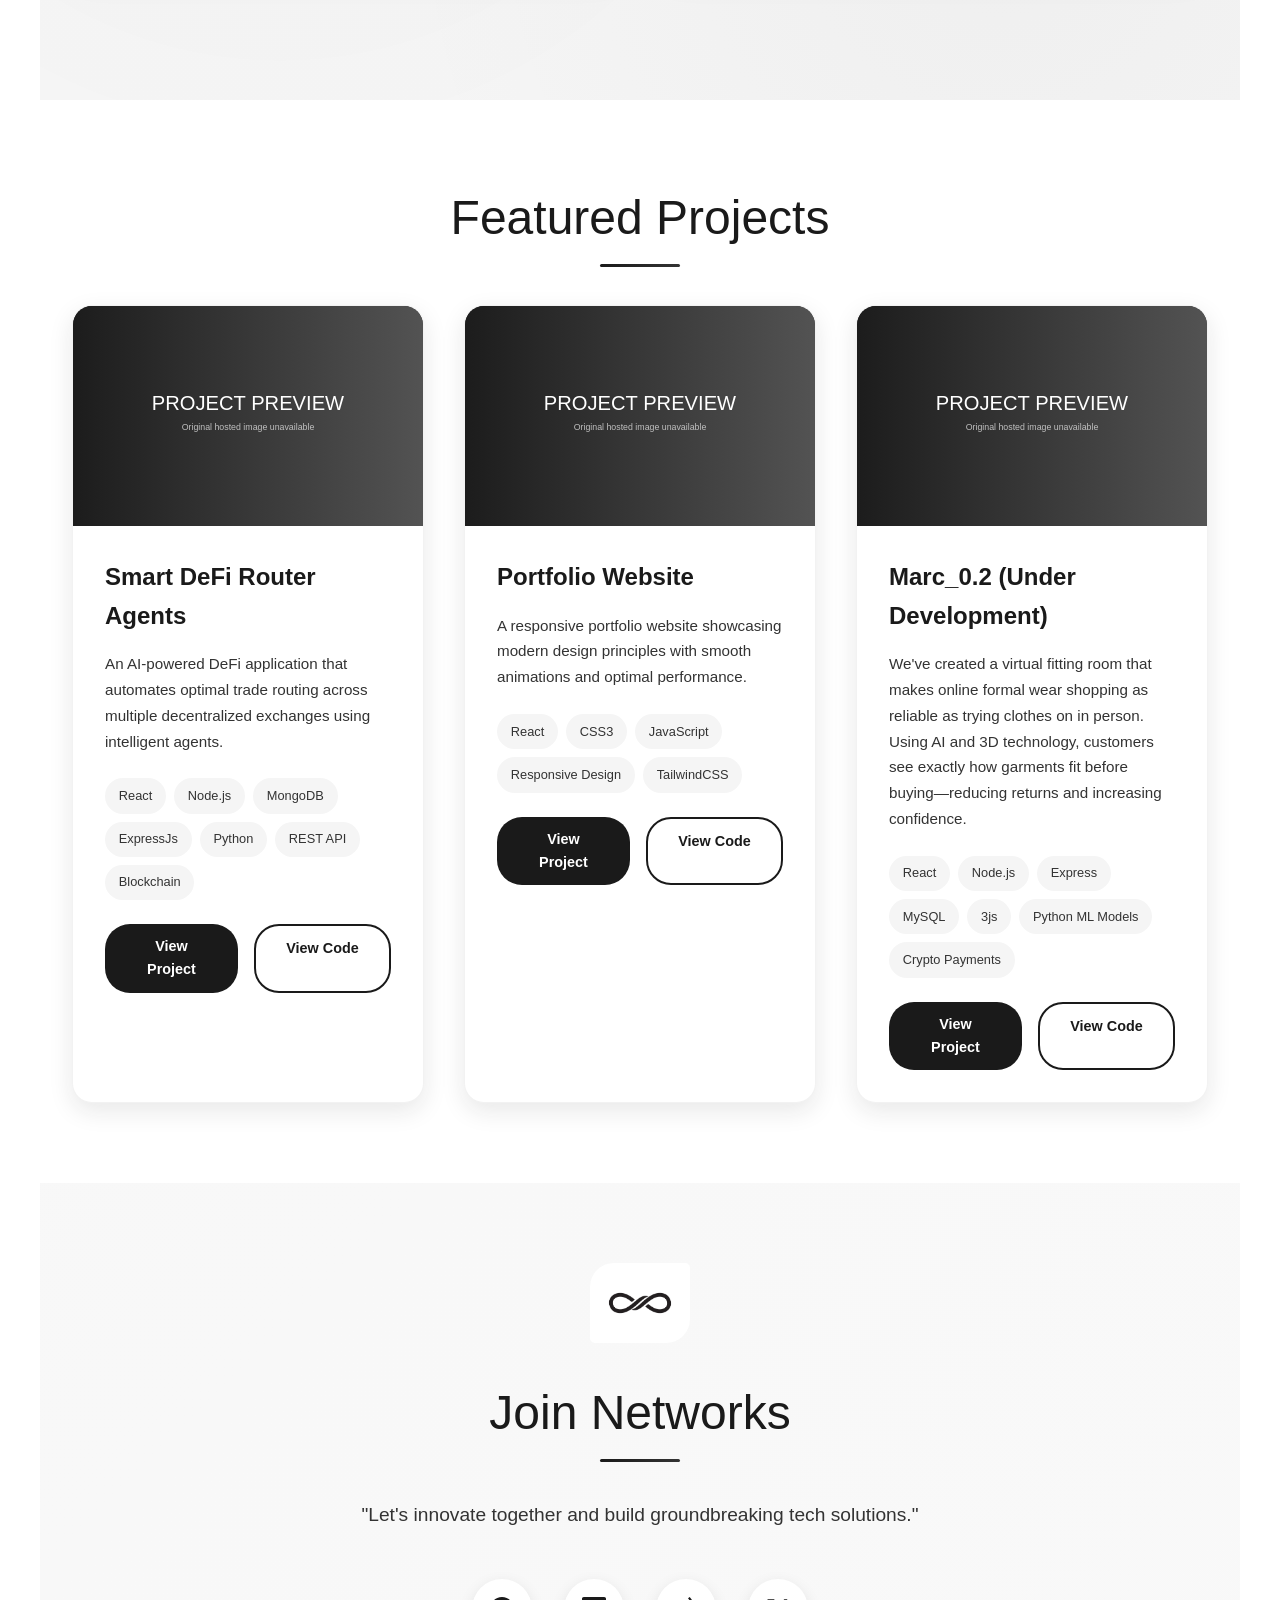
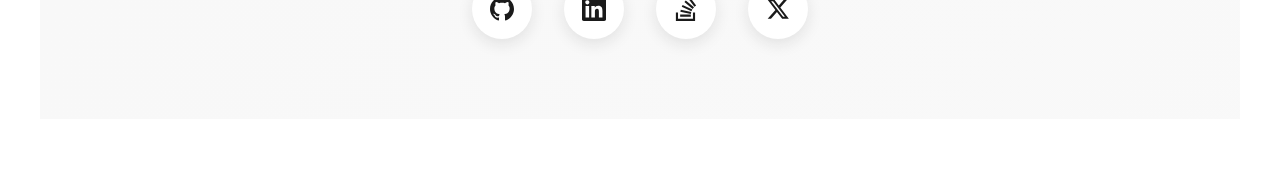
==== commit bb85a940: "updates" ====
--- a/index.html
+++ b/index.html
@@ -7,7 +7,7 @@
   <title>Janhavi Jadhav</title>
   <link rel="icon" href="assets/images/sb-mark.jpg" type="image/svg+xml" />
   <link rel="stylesheet" href="assets/css/styles.css" />
-  <link rel="stylesheet" href="resume1.html">
+  <link rel="stylesheet" href="assets/resume/resume1.html">
   <script src="assets/js/main.js" defer></script>
 </head>
 <body>
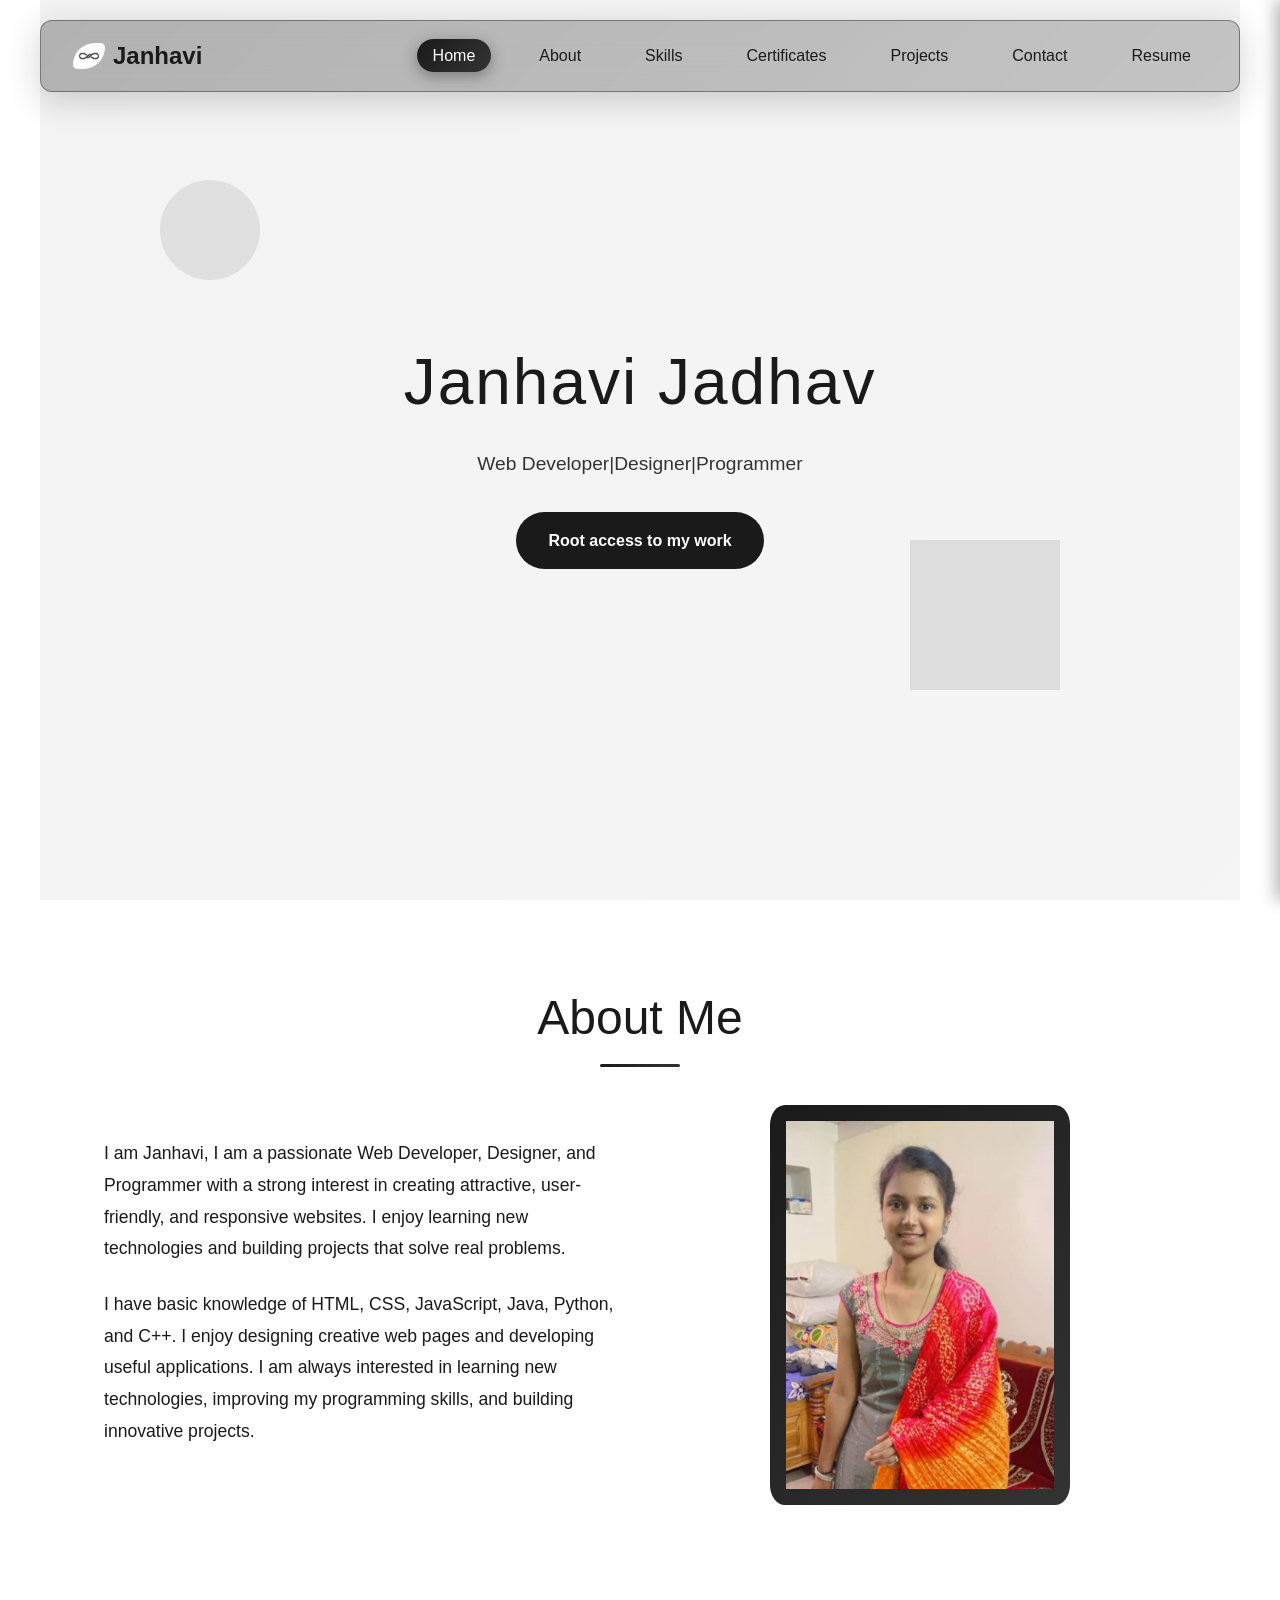
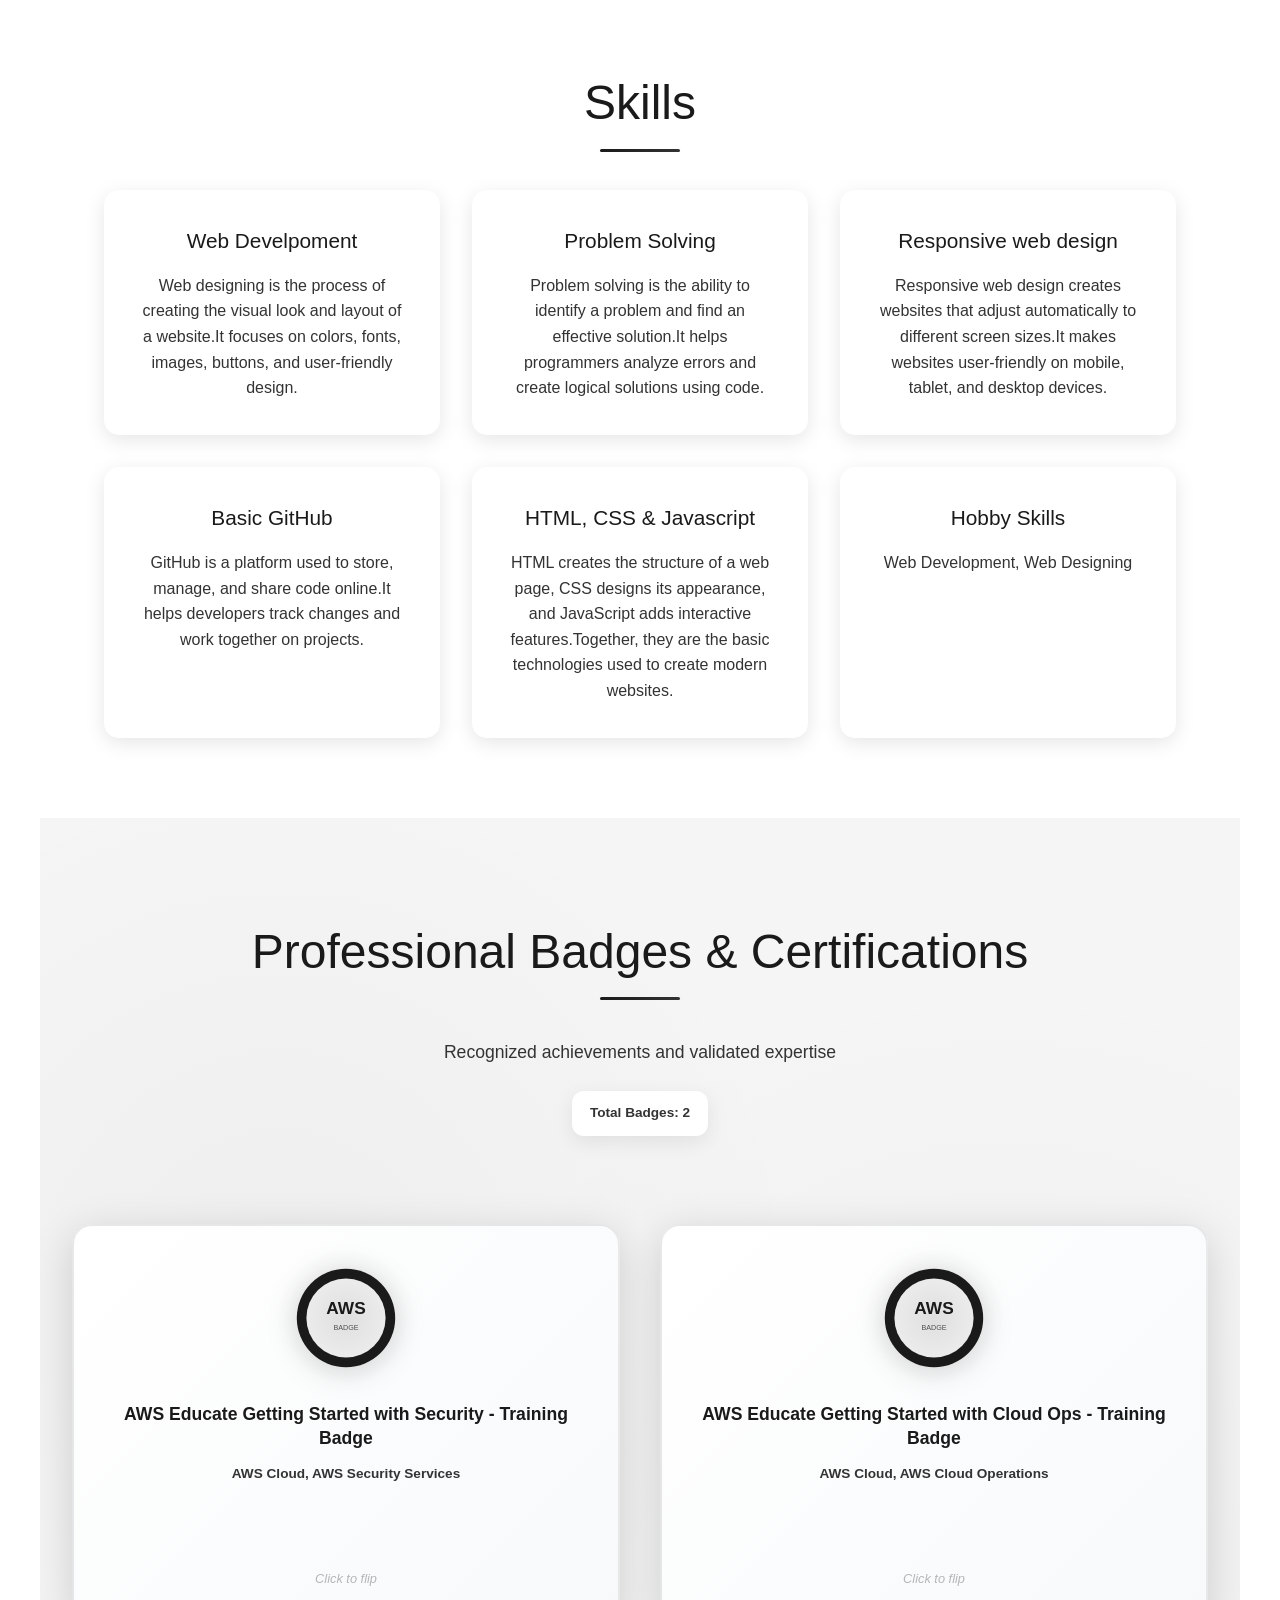
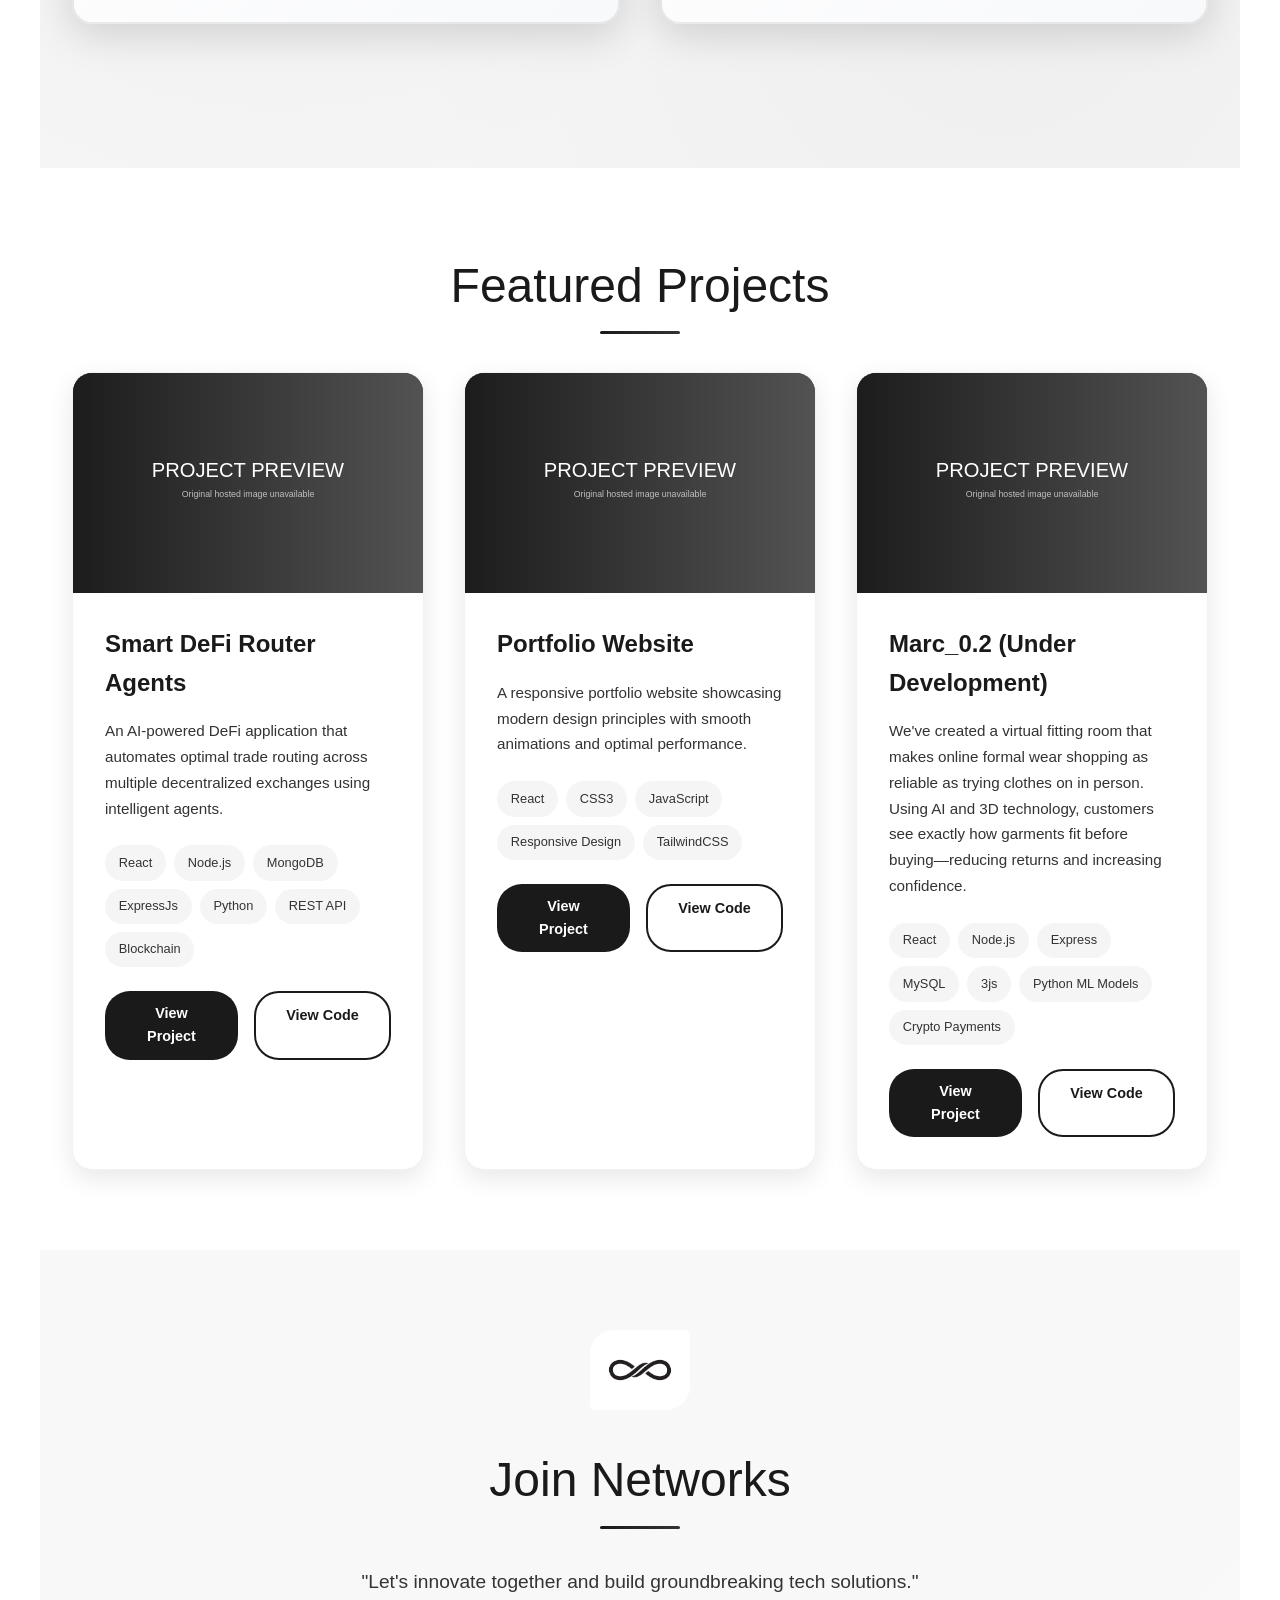
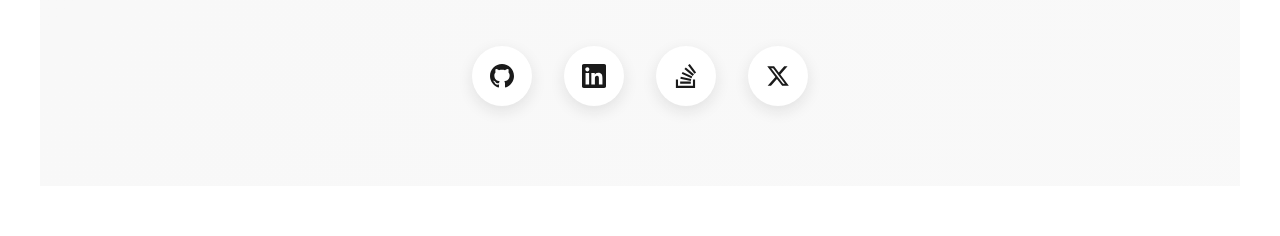
==== commit 50323b6f: "updets" ====
--- a/index.html
+++ b/index.html
@@ -57,7 +57,7 @@
           <li><a class="nav-link" href="#badges">Certificates</a></li>
           <li><a class="nav-link" href="#projects">Projects</a></li>
           <li><a class="nav-link" href="#contact">Contact</a></li>
-          <li><a class="nav-link" href="Resume1.html">Resume</a></li>
+          <li><a class="nav-link" href="assets/resume/resume1.html">Resume</a></li>
         </ul>
 
         <button class="hamburger" id="hamburger" aria-label="Open navigation">
@@ -99,9 +99,10 @@
         </div>
 
         <div class="about-image">
+          
           <div class="profile-placeholder">
             <!-- The source application currently supplies an empty image src here. -->
-            <span>Nameless monster</span>
+            <span><img src="assets/images/00.jpg"></img></span>
           </div>
         </div>
       </div>
--- a/assets/css/styles.css
+++ b/assets/css/styles.css
@@ -328,9 +328,9 @@
 
 .profile-placeholder {
     width: 300px;
-    height: 300px;
+    height: 400px;
     background: linear-gradient(135deg,#1a1a1a,#333);
-    border-radius: 50%;
+    border-radius: 5%;
     margin: 0 auto;
     display: flex;
     align-items: center;
@@ -1434,11 +1434,12 @@
         padding: 0
     }
 
-    html,: host {
+    html, :host {
         -webkit-text-size-adjust:100%;
         tab-size: 4;
         line-height: 1.5;
-        font-family: var(--default-font-family,ui-sans-serif,system-ui,sans-serif,"Apple Color Emoji","Segoe UI Emoji","Segoe UI Symbol","Noto Color Emoji");
+        font-family: var(--default-font-family,ui-sans-serif,system-ui,sans-serif,"Apple Color Emoji","Segoe UI Emoji",
+        "Segoe UI Symbol","Noto Color Emoji");
         font-feature-settings: var(--default-font-feature-settings,normal);
         font-variation-settings: var(--default-font-variation-settings,normal);
         -webkit-tap-highlight-color: transparent
@@ -1450,7 +1451,7 @@
         border-top-width: 1px
     }
 
-    abbr: where([title]) {
+    abbr:where([title]) {
         -webkit-text-decoration:underline dotted;
         text-decoration: underline dotted
     }
@@ -1520,7 +1521,7 @@
 
     img,svg,video,canvas,audio,iframe,embed,object {
         vertical-align: middle;
-        display: block
+        display: block;
     }
 
     img,video {
@@ -1550,11 +1551,11 @@
         border-radius: 0
     }
 
-    :where(select: is([multiple],[size])) optgroup {
+    :where(select:is([multiple],[size])) optgroup {
         font-weight:bolder
     }
 
-    :where(select: is([multiple],[size])) optgroup option {
+    :where(select:is([multiple],[size])) optgroup option {
         padding-inline-start:20px
     }
 
@@ -1629,7 +1630,7 @@
         box-shadow: none
     }
 
-    button,input: where([type=button],[type=reset],[type=submit]) {
+    button,input:where([type=button],[type=reset],[type=submit]) {
         appearance:button
     }
 
@@ -1645,7 +1646,7 @@
         height: auto
     }
 
-    [hidden]: where(:not([hidden=until-found])) {
+    [hidden]:where(:not([hidden=until-found])) {
         display:none!important
     }
 }
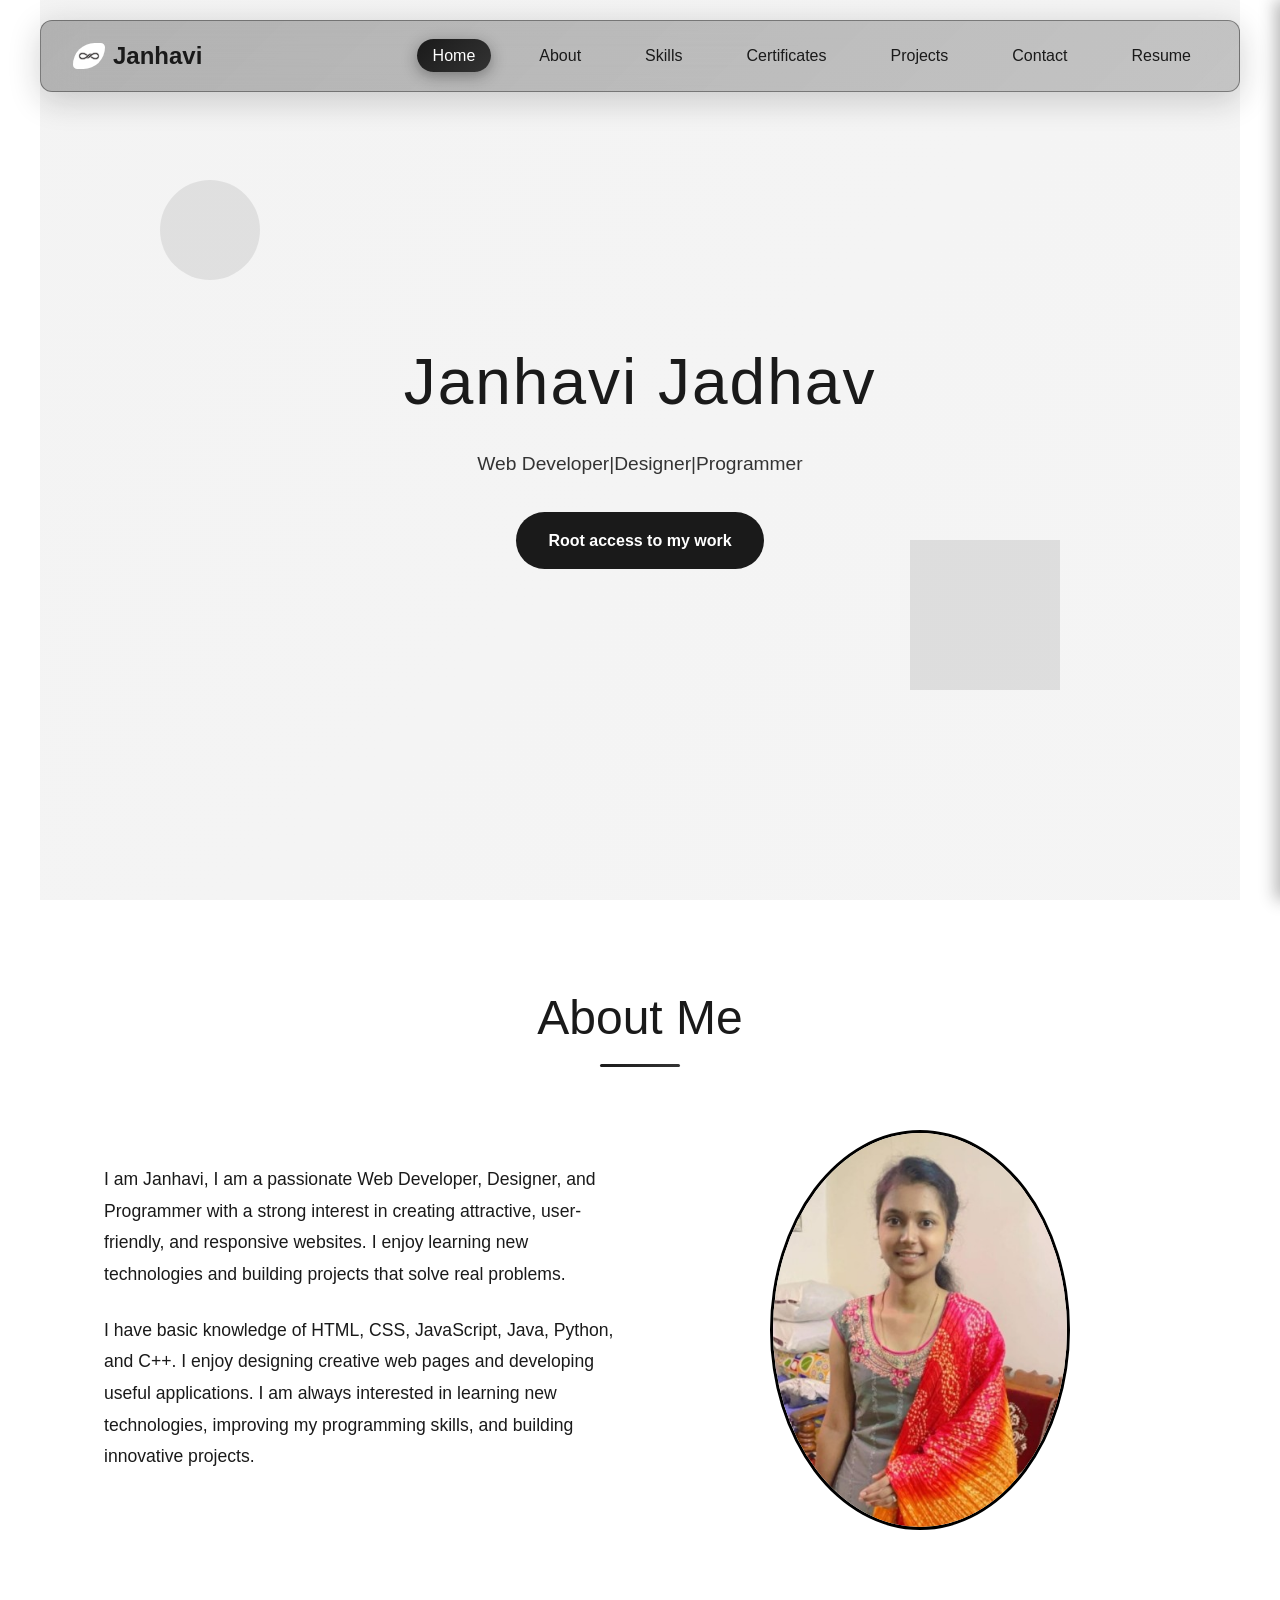
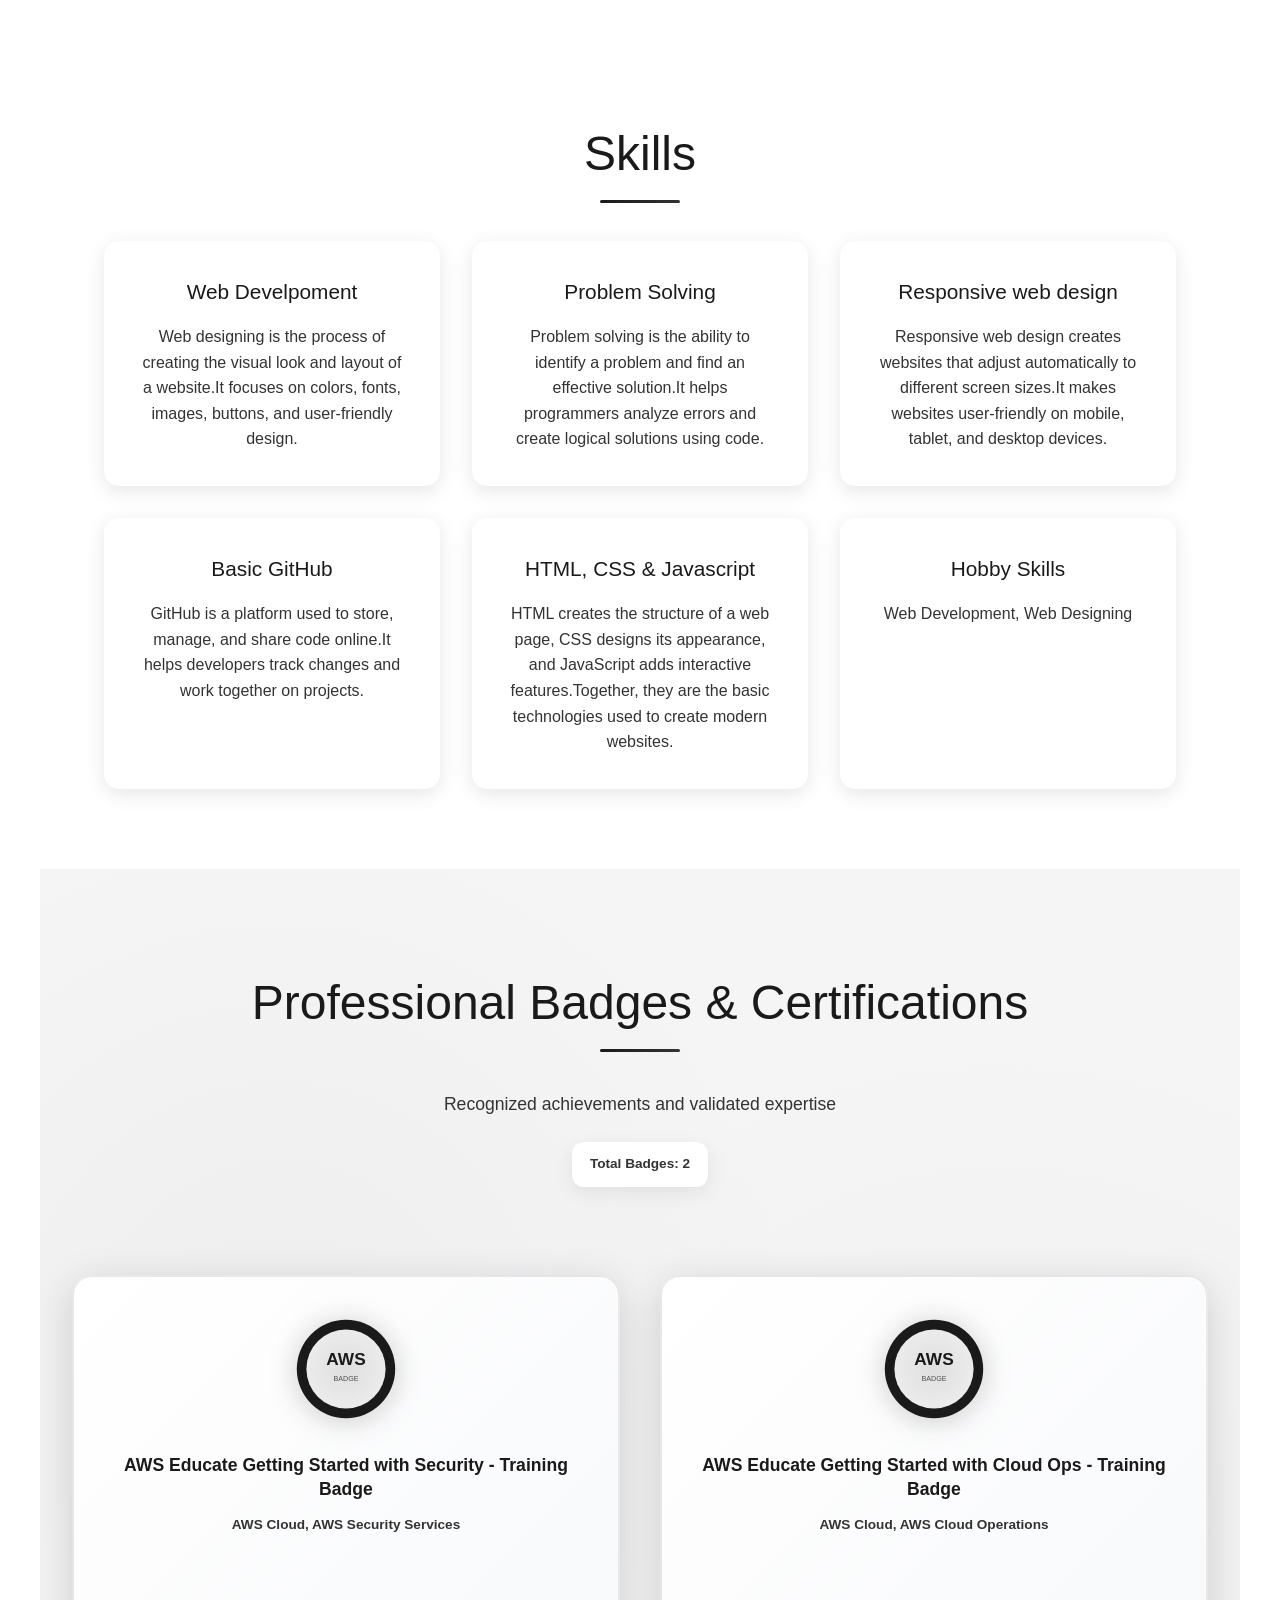
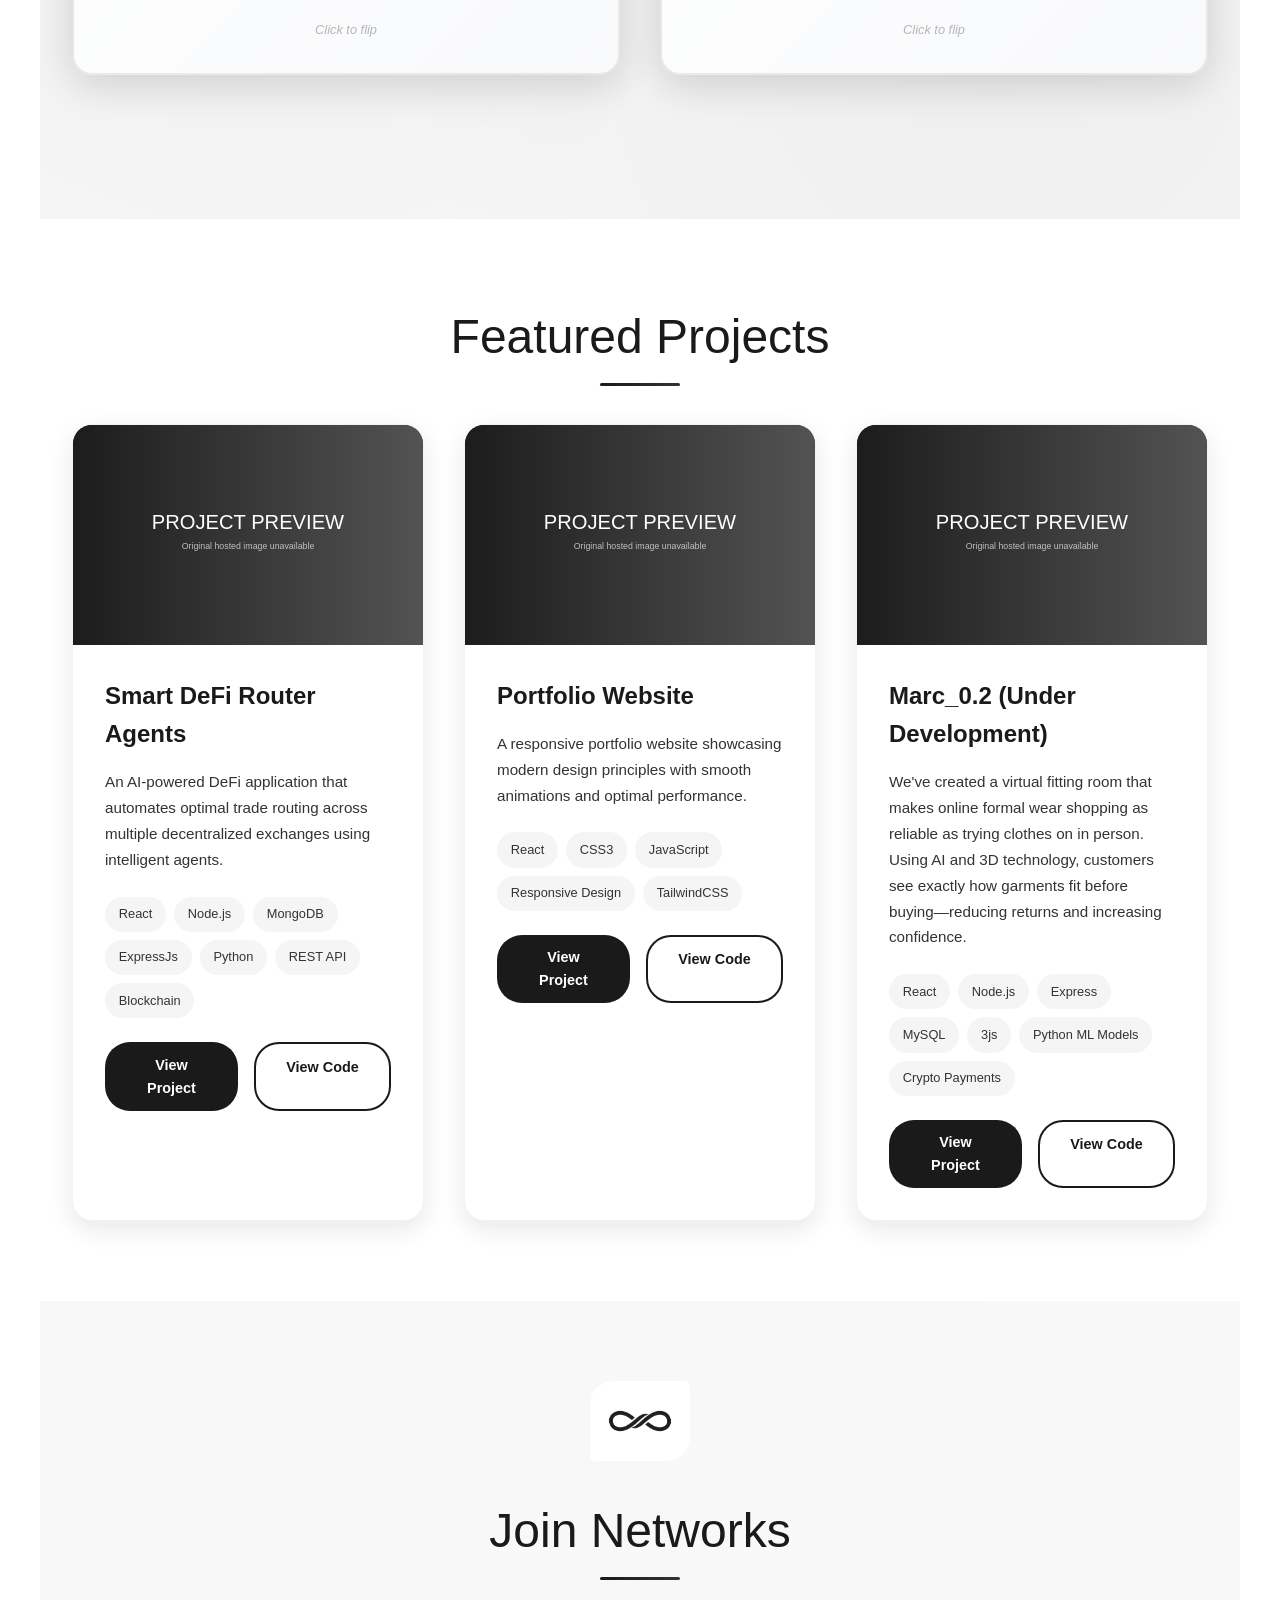
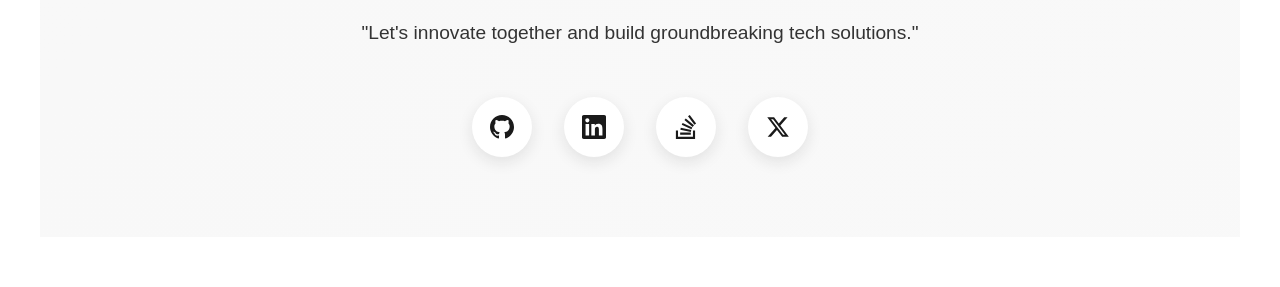
==== commit 09a54a6b: "updetes" ====
--- a/index.html
+++ b/index.html
@@ -102,7 +102,7 @@
           
           <div class="profile-placeholder">
             <!-- The source application currently supplies an empty image src here. -->
-            <span><img src="assets/images/00.jpg"></img></span>
+            <span><img class="abc" src="assets/images/00.jpg"></img></span>
           </div>
         </div>
       </div>
--- a/assets/css/styles.css
+++ b/assets/css/styles.css
@@ -326,6 +326,7 @@
     text-align: center
 }
 
+/*
 .profile-placeholder {
     width: 300px;
     height: 400px;
@@ -336,9 +337,22 @@
     align-items: center;
     justify-content: center;
     font-size: 1.2rem;
-    color: #fff;
+    color: #ebdfdf;
     transition: all .3s ease
 }
+    */
+    .abc{
+        width: 300px;
+        height: 400px;
+        border-radius: 90%;
+        border: 3px solid black;
+        object-fit: cover;
+        margin: 0 auto;
+        align-items: center;
+        justify-content: center;
+        display: flex;
+        transition: all .3s ease
+    }
 
 .profile-placeholder:hover {
     transform: scale(1.1) rotate(5deg);
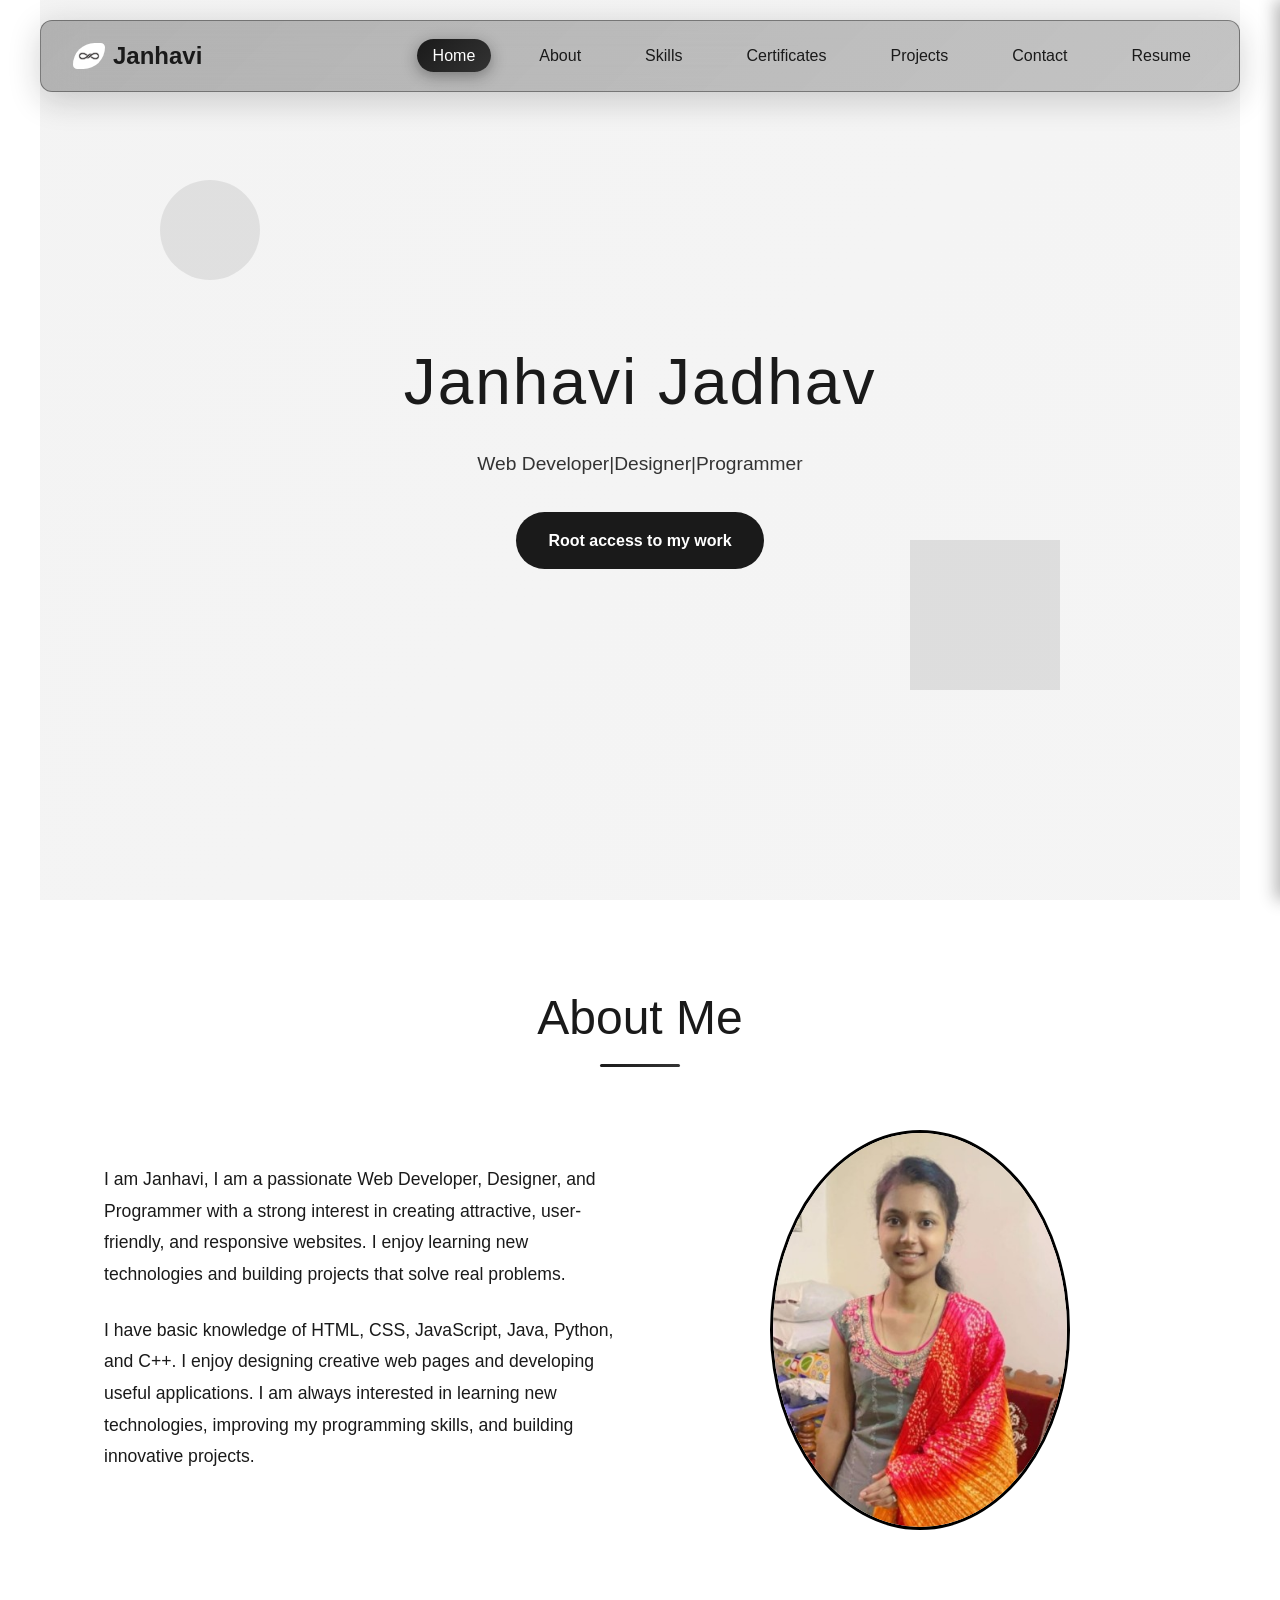
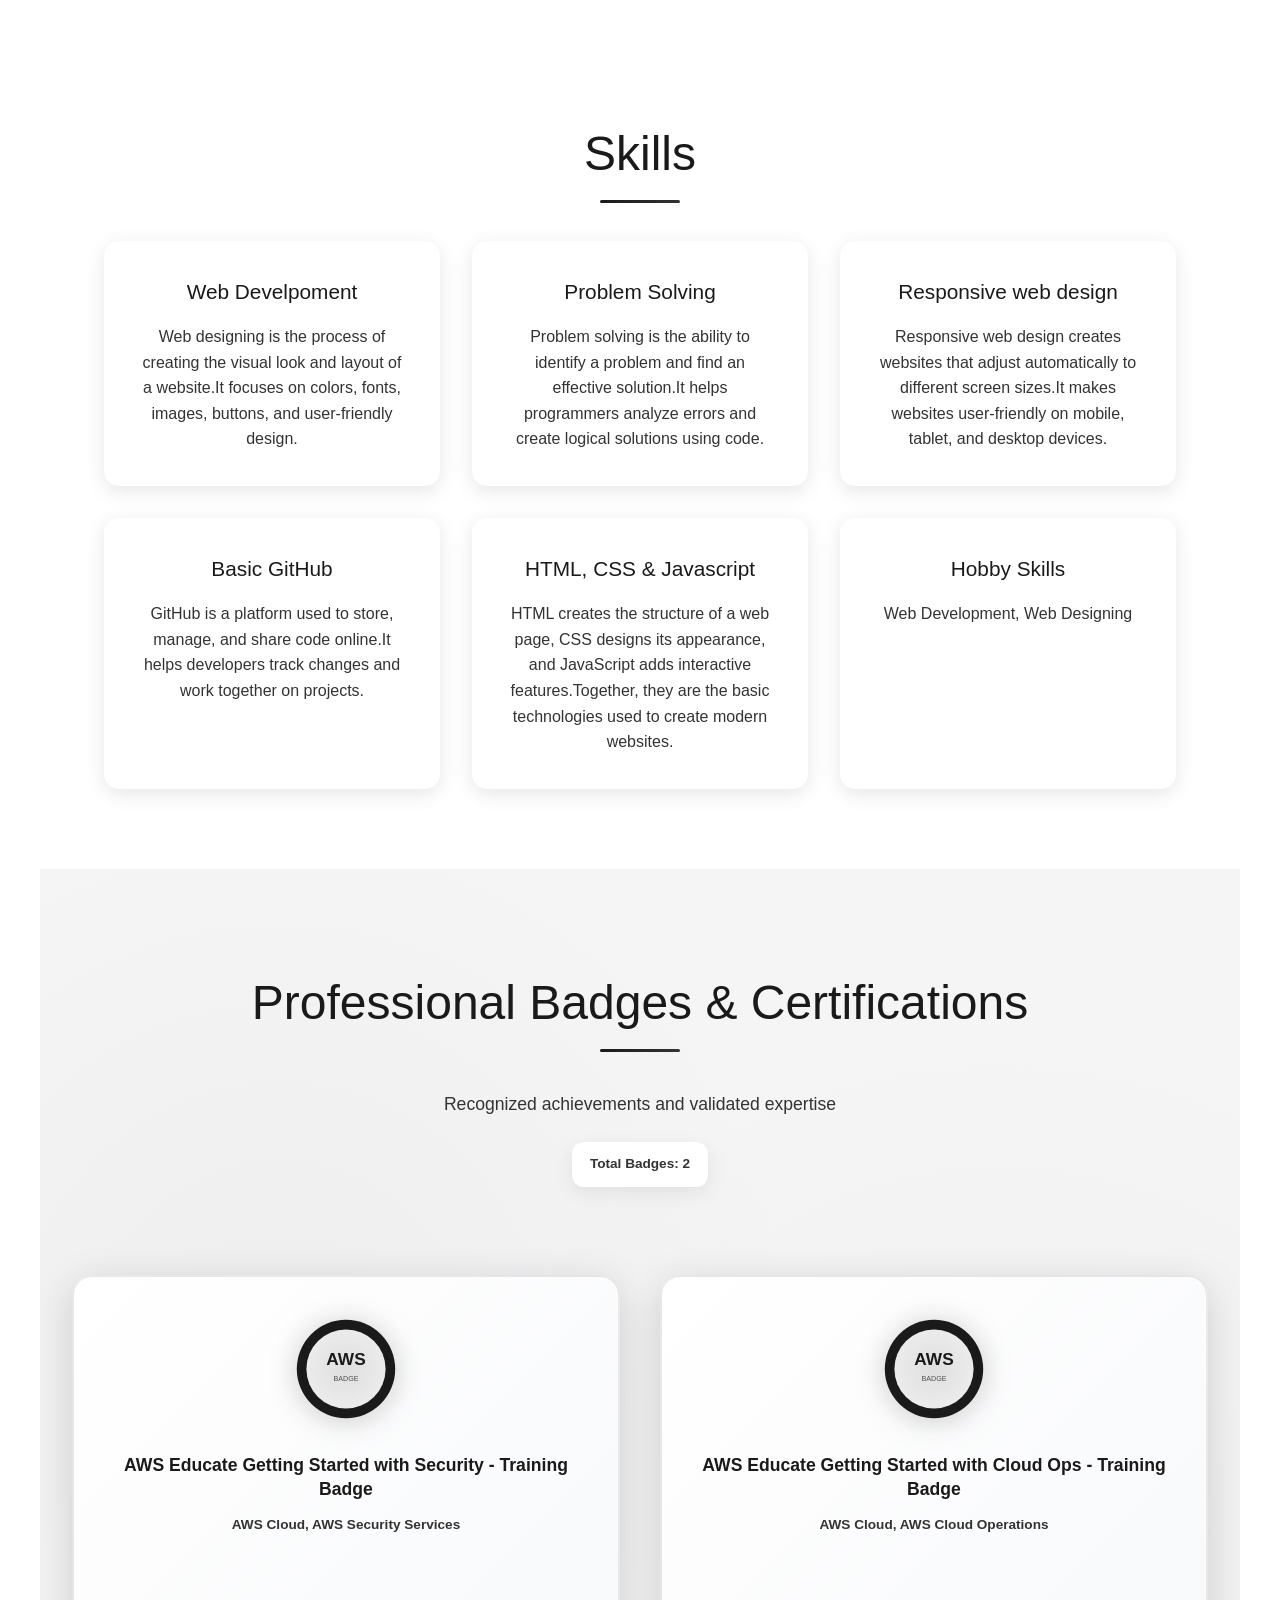
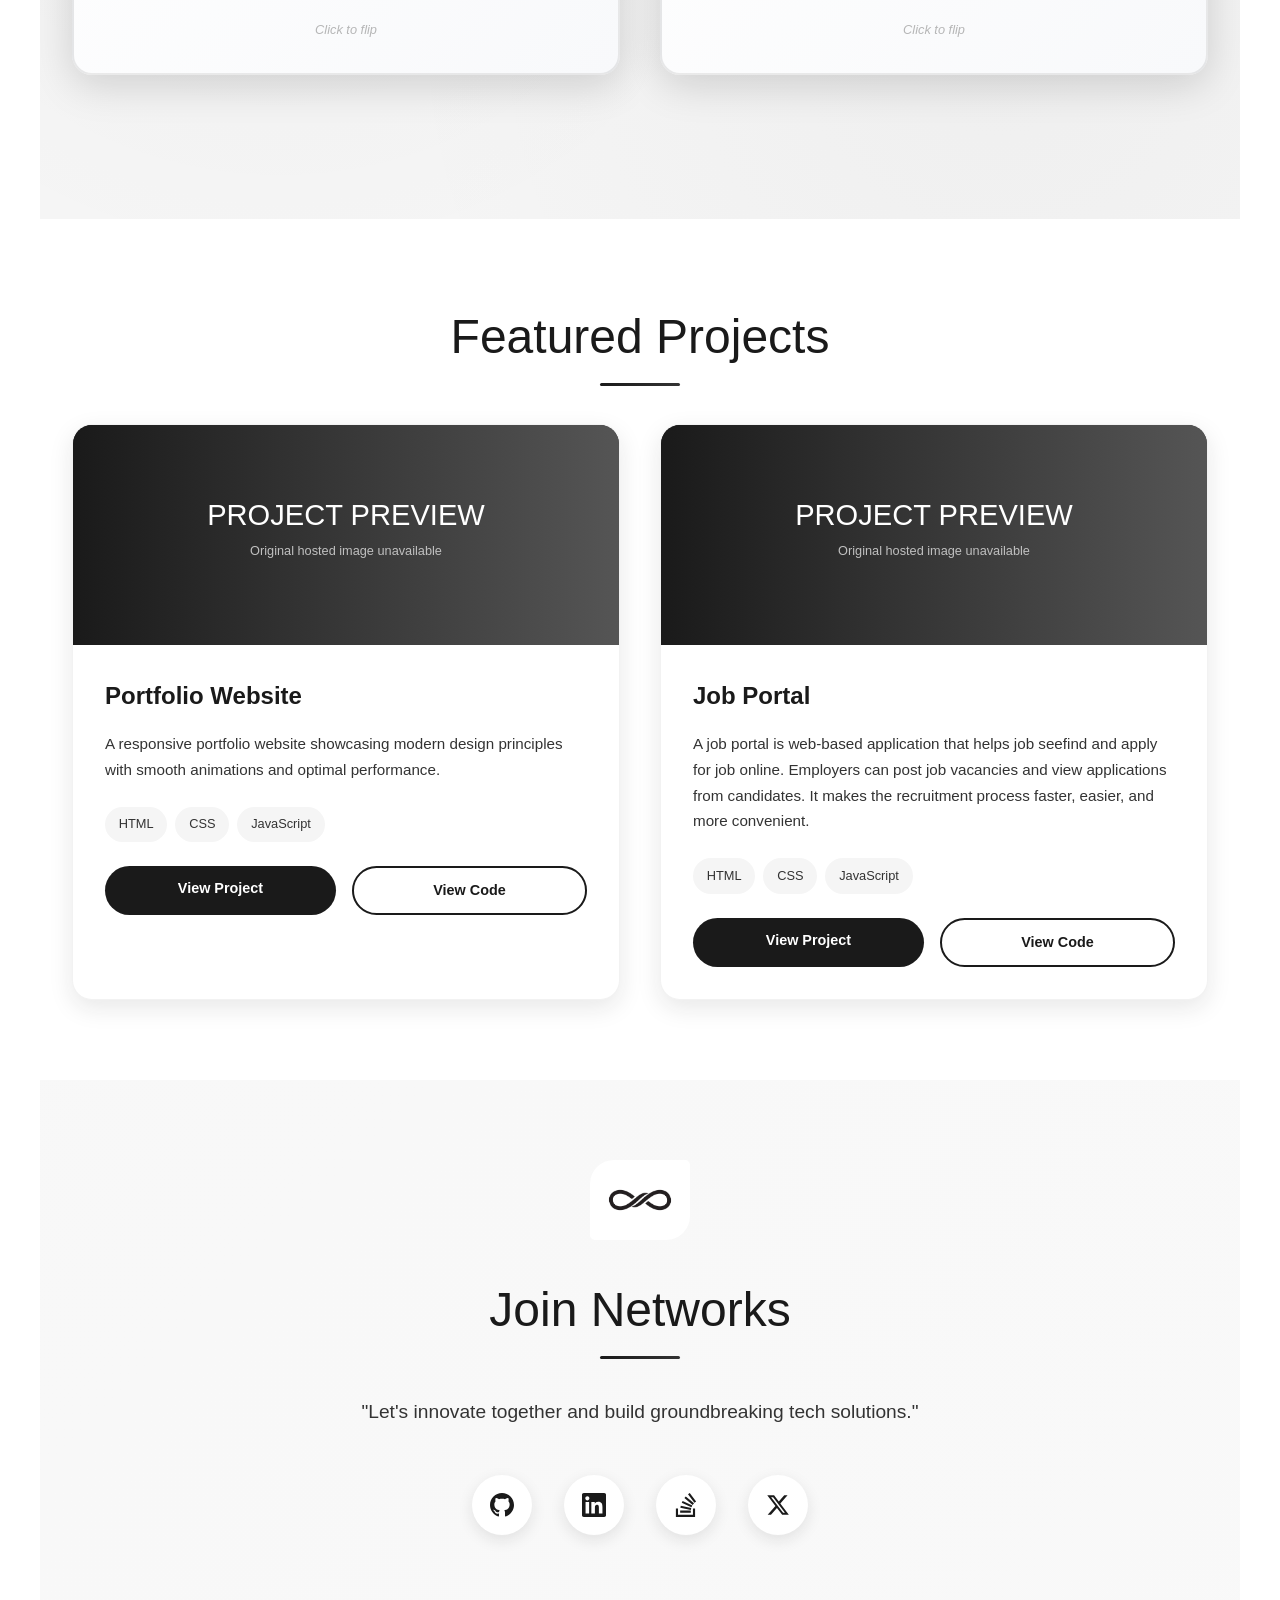
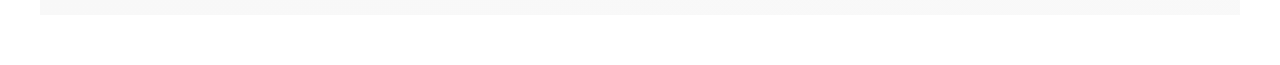
==== commit e615843f: "updetes" ====
--- a/index.html
+++ b/index.html
@@ -139,12 +139,12 @@
 
     <!--PROJECTS -->
     <section id="projects" class="projects-section">
-      <div class="projects-container">
+     <div class="projects-container">
         <h2 class="section-title">Featured Projects</h2>
         <div class="projects-grid" id="projectsGrid"></div>
       </div>
     </section>
-
+  
     <!-- CONTACT -->
     <section id="contact" class="contact-section">
       <div class="flex flex-col items-center">
